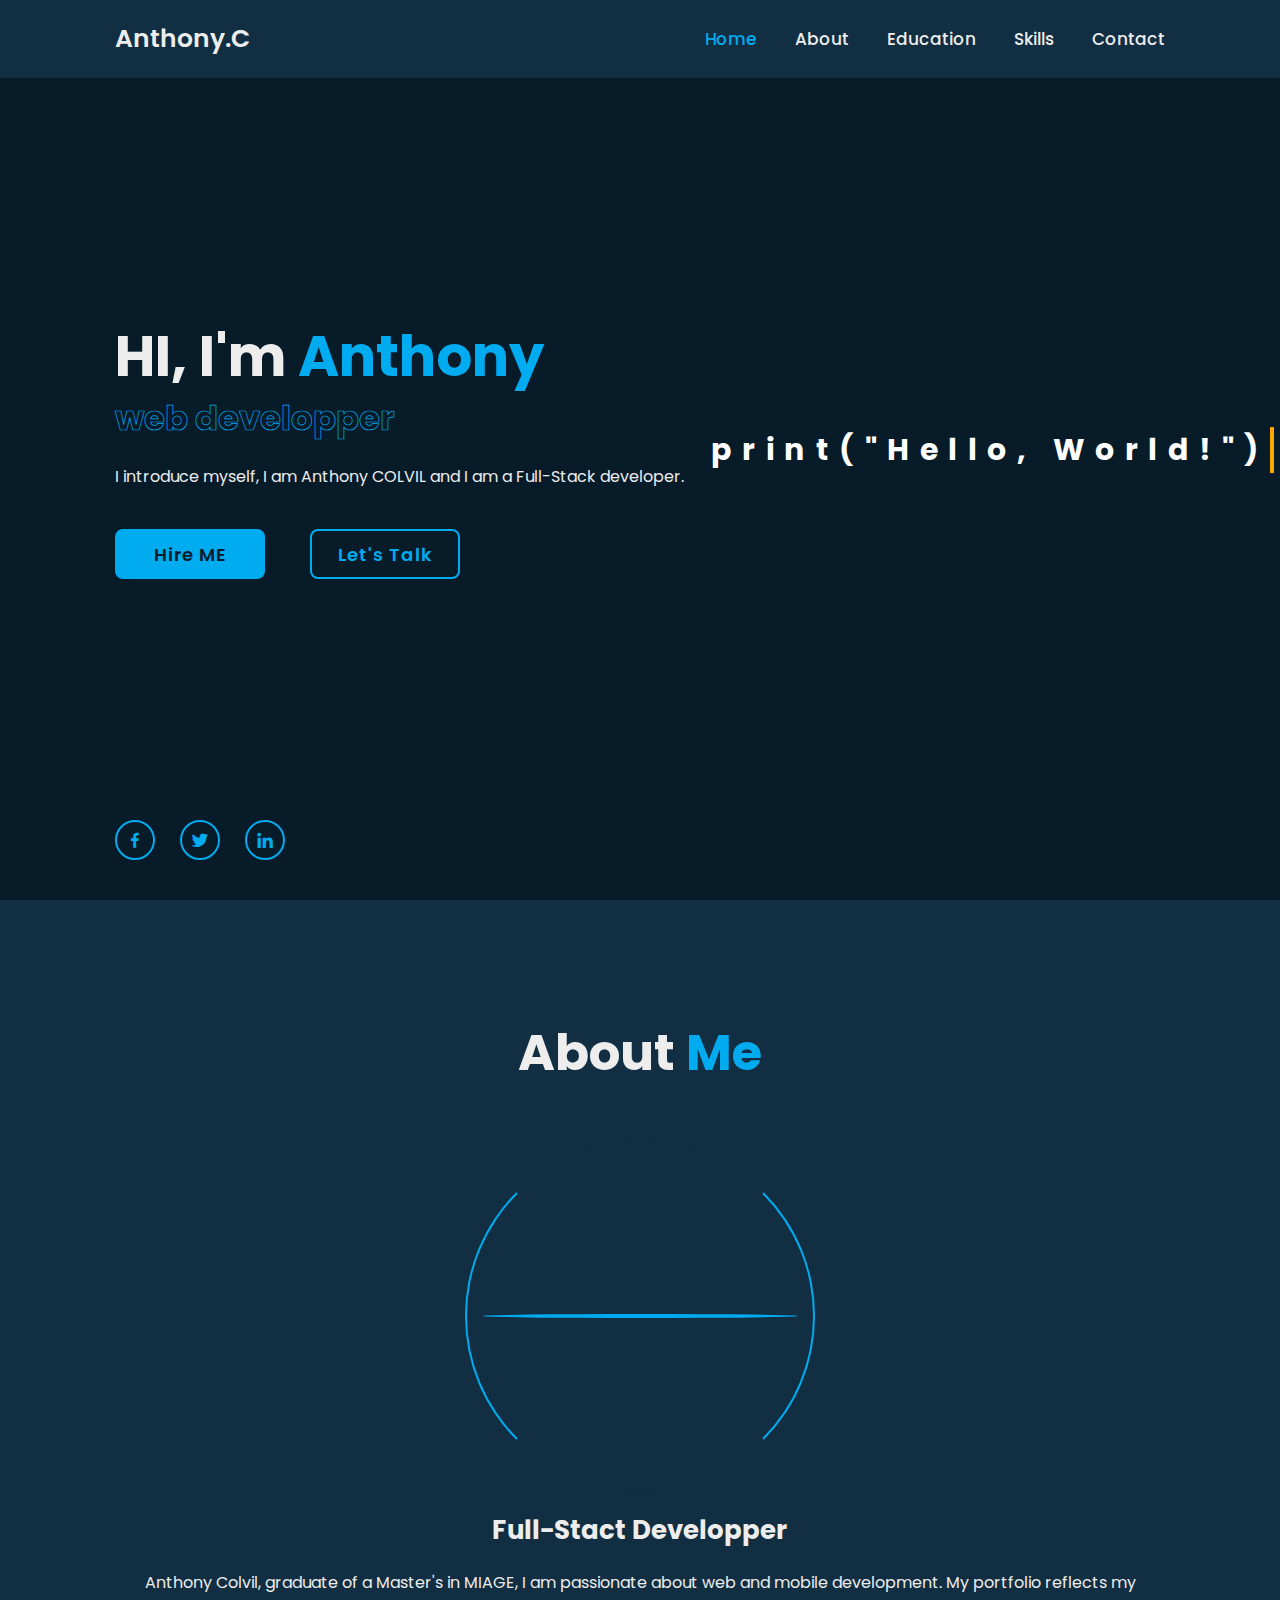
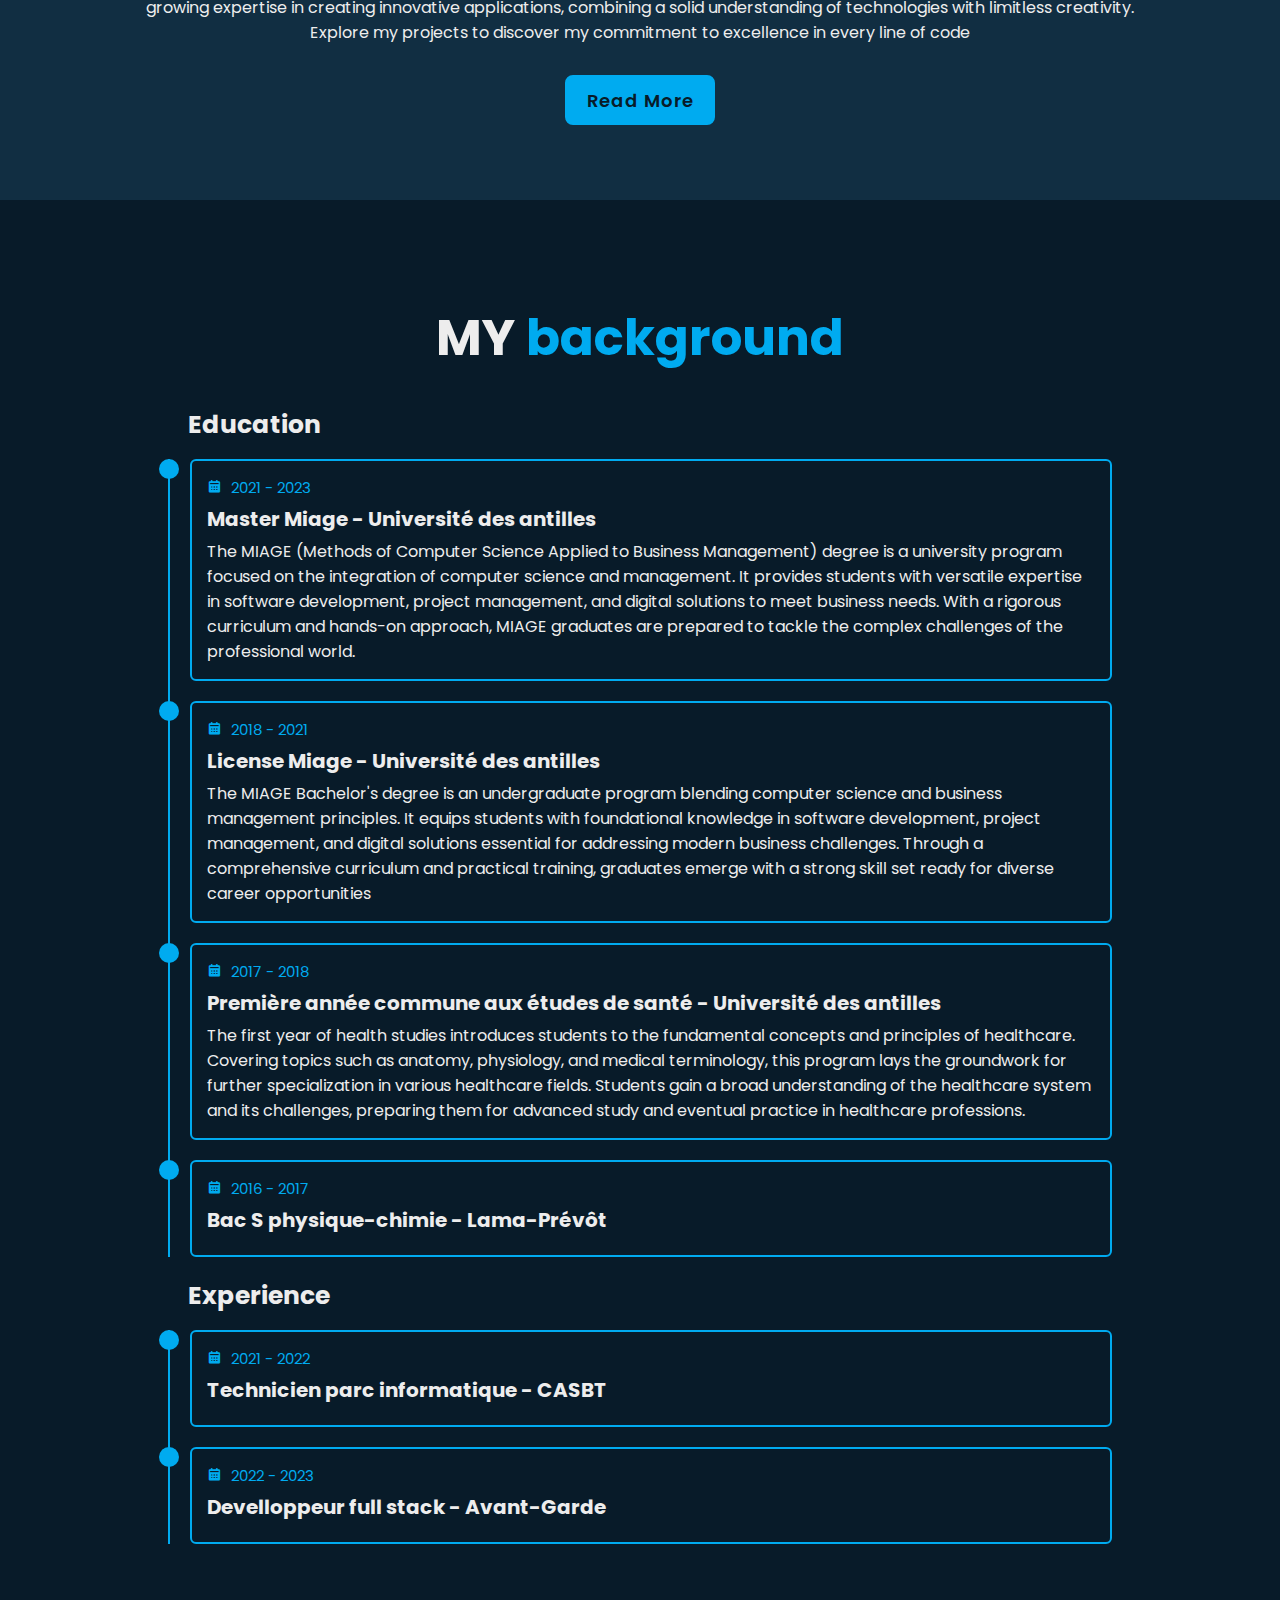
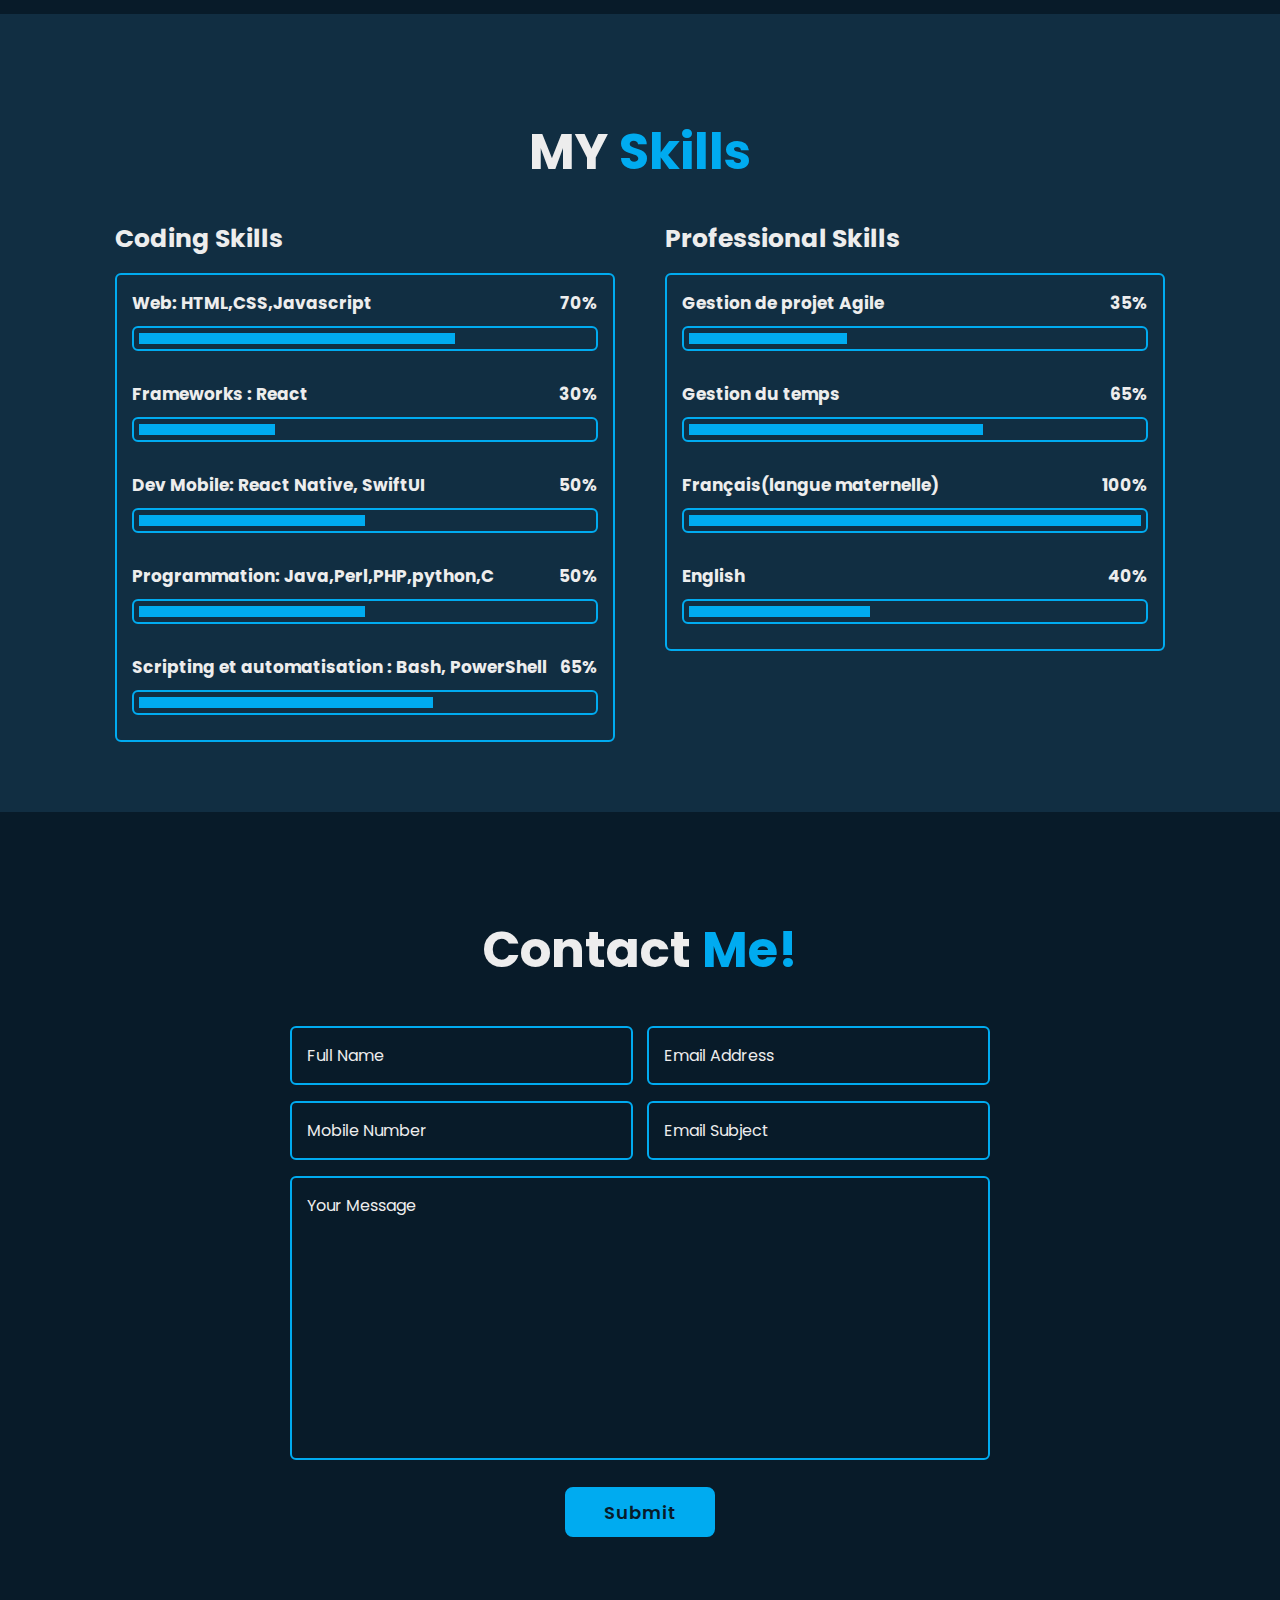
==== index.html @ 6e1bf2cd "ajout cv format pdf" ====
<!DOCTYPE html>
<html lang="en">

<head>
    <meta charset="UTF-8">
    <meta http-equiv="X-UA-Compatible" content="IE=edge">
    <meta name="viewport" content="width=device-width, initial-scale=1.0">
    <title>Portfolio Web Site</title>

    <link rel="stylesheet" href="css/style.css">

    <!-- box icons -->
    <link href='https://unpkg.com/boxicons@2.1.4/css/boxicons.min.css' rel='stylesheet'>
</head>

<body>

    <!-- header design -->
    <header class="header">
      <a href="#" class="logo">Anthony.C</a>

      <div class="bx bx-menu" id="menu-icon"></div>

      <nav class="navbar">
        <a href="#home" class="active">Home</a>
        <a href="#about">About</a>
        <a href="#education">Education</a>
        <a href="#skills">Skills</a>
        <a href="#contact">Contact</a>
      </nav>

    </header>

    <!-- home section design -->

    <section class="home" id="home">
      <div class="home-content">
        <h1>HI, I'm <span>Anthony</span></h1>
        <div class="text-animate">
          <h3>web developper</h3>
        </div>
        <p>I introduce myself, I am Anthony COLVIL and
           I am a Full-Stack developer.

        </p>
          <div class="btn-box">
            <a href="CV.pdf" download="pdf" class="btn">Hire ME </a>
            <a href="../portfolio/pagetraveaux.html" class="btn">Let's Talk</a>
          </div>
      </div>
      <div class="home-sci">
        <a href="https://www.facebook.com/anthony.colvil.9?locale=fr_FR"><i class='bx bxl-facebook'></i></a>
        <a href="https://twitter.com/blackcol1"><i class='bx bxl-twitter'></i></a>
        <a href="https://www.linkedin.com/in/anthony-colvil-142a051a4/"><i class='bx bxl-linkedin'></i></a>
      </div>

      <div class="home-imgHover"> 
        <div class="typewriter">
          <h1>print("Hello, World!")</h1>
        </div>
      </div>
    </section>

    <!-- about section design -->

    <section class="about" id="about">
      <h2 class="heading">About <span>Me</span></h2>
      <div class="about-img">
        <img src="../portfolio/images/Frame2.png" alt="">
        <span class="circle-spin"></span>
      </div>
      <div class="about-content">
        <h3>Full-Stact Developper</h3>
        <p>Anthony Colvil, graduate of a Master's in MIAGE, I am passionate about web and mobile development. My portfolio reflects
           my growing expertise in creating innovative applications, combining a solid understanding of 
           technologies with limitless creativity. Explore my projects to discover my commitment 
           to excellence in every line of code</p>
        <div class="btn-box btns">
          <a href="../portfolio/pagetraveaux.html" class="btn">Read More</a>
        </div>
      </div>
    </section>

    <!-- education section design -->
    <section class="education" id="education">
      <h2 class="heading">MY <span>background</span></h2>

      <div class="education-row">
        <div class="education-column">
          <h3 class="title">Education</h3>

          <div class="education-box">
            <div class="education-content">
              <div class="content">
                <div class="year"><i class='bx bxs-calendar'></i> 2021 - 2023</div>
                <h3>Master Miage - Université des antilles</h3>
                <p>The MIAGE (Methods of Computer Science Applied to Business Management) degree is a university program focused on the integration of 
                  computer science and management. It provides students with versatile expertise in software development,
                   project management, and digital solutions to meet business needs. 
                  With a rigorous curriculum and hands-on approach, MIAGE graduates are prepared to tackle 
                  the complex challenges of the professional world.</p>
              </div>
            </div>

             <div class="education-content">
              <div class="content">
                <div class="year"><i class='bx bxs-calendar'></i> 2018 - 2021</div>
                <h3>License Miage - Université des antilles</h3>
                <p>The MIAGE Bachelor's degree is an undergraduate program blending computer science and business management principles.
                   It equips students with foundational knowledge in software development, project management, and digital 
                   solutions essential for addressing modern business challenges. 
                  Through a comprehensive curriculum and practical training, graduates emerge with a strong skill set ready for diverse career opportunities</p>
              </div>
            </div>

            <div class="education-content">
              <div class="content">
                <div class="year"><i class='bx bxs-calendar'></i> 2017 - 2018</div>
                <h3>Première année commune aux études de santé - Université des antilles</h3>
                <p>The first year of health studies introduces students to the fundamental concepts 
                  and principles of healthcare. Covering topics such as anatomy, physiology, and medical terminology, 
                  this program lays the groundwork for further specialization in various healthcare fields. Students 
                  gain a broad understanding of the healthcare system and its challenges, preparing them for advanced
                   study and eventual practice in healthcare professions.</p>
              </div>
            </div>


            <div class="education-content">
              <div class="content">
                <div class="year"><i class='bx bxs-calendar'></i> 2016 - 2017</div>
                <h3>Bac S physique-chimie -  Lama-Prévôt</h3>
                <p></p>
              </div>
            </div>
          </div>
        </div>

      </div>

      <div class="education-row">
        <div class="education-column">
          <h3 class="title">Experience</h3>

          <div class="education-box">
            <div class="education-content">
              <div class="content">
                <div class="year"><i class='bx bxs-calendar'></i> 2021 - 2022</div>
                <h3>Technicien parc informatique - CASBT</h3>
                <p></p>
              </div>
            </div>

            <div class="education-content">
              <div class="content">
                <div class="year"><i class='bx bxs-calendar'></i> 2022 - 2023</div>
                <h3>Develloppeur full stack - Avant-Garde</h3>
                <p></p>
              </div>
            </div>


          </div>
        </div>

      </div>


    </section>

    <!-- skills section design -->
    <section class="skills" id="skills">
      <h2 class="heading">MY <span>Skills</span></h2>

      <div class="skills-row">
        <div class="skills-column">
          <h3 class="title">Coding Skills</h3>

          <div class="skills-box">
            <div class="skills-content">

              <div class="progress">
                <h3>Web: HTML,CSS,Javascript <span>70%</span></h3>
                <div class="bar"><span></span></div>
              </div>

              <div class="progress">
                <h3>Frameworks : React <span>30%</span></h3>
                <div class="bar"><span></span></div>
              </div>

              <div class="progress">
                <h3>Dev Mobile: React Native, SwiftUI <span>50%</span></h3>
                <div class="bar"><span></span></div>
              </div>

              <div class="progress">
                <h3>Programmation: Java,Perl,PHP,python,C  <span>50%</span></h3>
                <div class="bar"><span></span></div>
              </div>

               <div class="progress">
                <h3>Scripting et automatisation : Bash, PowerShell <span>65%</span></h3>
                <div class="bar"><span></span></div>
              </div>

            </div>
          </div>
        </div>

        <div class="skills-column">
          <h3 class="title">Professional Skills</h3>

          <div class="skills-box">
            <div class="skills-content">

              <div class="progress">
                <h3>Gestion de projet Agile <span>35%</span></h3>
                <div class="bar"><span></span></div>
              </div>


              <div class="progress">
                <h3>Gestion du temps <span>65%</span></h3>
                <div class="bar"><span></span></div>
              </div>

               <div class="progress">
                <h3>Français(langue maternelle) <span>100%</span></h3>
                <div class="bar"><span></span></div>
              </div>

               <div class="progress">
                <h3>English <span>40%</span></h3>
                <div class="bar"><span></span></div>
              </div>

              </div>

            </div>
          </div>
        </div>

      </div>
    </section>

    <!-- contact section design -->

    <section class="contact" id="contact">
      <h2 class="heading">Contact <span>Me!</span></h2>

      <form action="#">
        <div class="input-box">
          <div class="input-field">
            <input type="text" placeholder="Full Name" required>
            <span class="focus"></span>
          </div>
           <div class="input-field">
            <input type="text" placeholder="Email Address" required>
            <span class="focus"></span>
          </div>
        </div>

        <div class="input-box">
          <div class="input-field">
            <input type="number" placeholder="Mobile Number" required>
            <span class="focus"></span>
          </div>
           <div class="input-field">
            <input type="text" placeholder="Email Subject" required>
            <span class="focus"></span>
          </div>
        </div>

        <div class="textarea-field">
          <textarea name="" id="" cols="30" rows="10" placeholder="Your Message" required></textarea>
          <span class="focus"></span>
        </div>
        <div class="btn-box btns">
          <button type="submit" class="btn">Submit</button>
        </div>
      </form>
    </section>

    <!-- footer design -->
    <footer class="footer">
      <div class="footer-text">
        
      </div>
    </footer>


    <script src="js/script.js"></script>
</body>

</html>
---- css/style.css ----
@import url('https://fonts.googleapis.com/css2?family=Poppins:wght@300;400;500;600;700;800;900&display=swap');

* {
    margin: 0;
    padding: 0;
    box-sizing: border-box;
    text-decoration: none;
    border: none;
    outline: none;
    scroll-behavior: smooth;
    font-family: 'Poppins', sans-serif;
}

:root {
    --bg-color: #081b29;
    --second-bg-color: #112e42;
    --text-color: #ededed;
    --main-color: #00abf0;
}

html {
    font-size: 62.5%;
    overflow-x: hidden;
}

body {
    background: var(--bg-color);
    color: var(--text-color);
}

.header {
    position: fixed;
    top: 0;
    left: 0;
    width: 100%;
    padding: 2rem 9%;
    background: transparent;
    background-color: var(--second-bg-color);
    display: flex;
    justify-content: space-between;
    align-items: center;
    z-index: 100;
}

.logo {
    font-size: 2.5rem;
    color: var(--text-color);
    font-weight: 600;
}

.navbar a {
    font-size: 1.7rem;
    color: var(--text-color);
    font-weight: 500;
    margin-left: 3.5rem;
    transition: .3s;
}

.navbar a:hover,
.navbar a.active {
    color: var(--main-color);
}

#menu-icon {
    font-size: 3.6rem;
    color: var(--text-color);
    cursor: pointer;
    display: none;
}

section {
    min-height: 100vh;
    padding: 10rem 9% 2rem;
}

.home{
    display: flex;
    align-items: center;
    padding: 0 9%;
   background-color: var(--bg-color);
    background-size: cover;
    background-position: center;
}

.home-content {
    max-width: 60rem;
}

 .home-content h1 {
    font-size: 5.6rem;
    font-weight: 700;
    line-height: 1.3;
}

.home-content .text-animate{
    position: relative;
    width: 32.8rem;
}

.home-content .text-animate h3 {
    font-size: 3.4rem;
    font-weight: 700;
    color: transparent;
    -webkit-text-stroke: .7px var(--main-color);
}

.home-content p {
    font-size: 1.6rem;
    margin: 2rem 0 4rem;
}

.btn-box {
    position: relative;
    display: flex;
    justify-content: space-between;
    width: 34.5rem;
    height: 5rem;
}

.btn-box .btn {
    position: relative;
    display: inline-flex;
    justify-content: center;
    align-items: center;
    width: 15rem;
    height: 100%;
    background: var(--main-color);
    border: .2rem solid var(--main-color);
    border-radius: .8rem;
    font-size: 1.8rem;
    font-weight: 600;
    letter-spacing: .1rem;
    color: var(--bg-color);
    z-index: 1;
    overflow: hidden;
    transition: .5s;
}
.btn-box .btn:hover {
    color: var(--main-color);
}

.btn-box .btn:nth-child(2) {
    background: transparent;
    color: var(--main-color);
}

.btn-box .btn:nth-child(2):hover {
    color: var(--bg-color);
}

.btn-box .btn:nth-child(2)::before {
    background: var(--main-color);
}

.btn-box .btn::before {
    content: '';
    position: absolute;
    top: 0;
    left: 0;
    width: 0;
    height: 100%;
    background:var(--bg-color);
    z-index: -1;
    transition: .5s;
}

.btn-box .btn:hover::before {
    width: 100%;
}

.home-sci {
    position: absolute;
    bottom: 4rem;
    width: 170px;
    display: flex;
    justify-content: space-between;
}

.home-sci a {
    position: relative;
    display: inline-flex;
    justify-content: center;
    align-items: center;
    width: 40px;
    height: 40px;
    background: transparent;
    border: .2rem solid var(--main-color);
    border-radius: 50%;
    font-size: 20px;
    color: var(--main-color);
    z-index: 1;
    overflow: hidden;
    transition: .5s;
}

.home-sci a:hover {
    color: var(--bg-color);
}

.home-sci a::before {
    content: '';
    position: absolute;
    top: 0;
    left: 0;
    width: 0;
    height: 100%;
    background: var(--main-color);
    z-index: -1;
    transition: .5s;
}

.home-sci a:hover::before {
    width: 100%;
}

.home-imgHover {
    text-align: center;
    position: absolute;
    display: flex;
    justify-content: center;
    align-items: center;
    top: 0;
    right: 0;
    width: 45%;
    height: 100%;
    background: transparent;
}

/* DEMO-SPECIFIC STYLES */
.typewriter h1 {
    color: #fff;
    font-family: 'Poppins', sans-serif;
    font-size: 3rem;
    overflow: hidden; /*Garantit que le contenu n'est pas révélé avant l'animation */
    border-right: .15em solid orange; /*Le curseur de la machine à écrire */
    white-space: nowrap ; /* Conserve le contenu sur une seule ligne */
    margin: 0 auto; /* Donne cet effet de défilement au fur et à mesure de la saisie */
    letter-spacing: .35em; /* Ajuster au besoin */
    animation: 
      typing 3.5s steps(30, end),
      blink-caret .5s step-end infinite;
  }
  
  /* The typing effect */
  @keyframes typing {
    from { width: 0 }
    to { width: 100% }
  }
  
  /* The typewriter cursor effect */
  @keyframes blink-caret {
    from, to { border-color: transparent }
    50% { border-color: orange }
  }

.about {
    display:flex ;
    justify-content: center;
    align-items: center;
    flex-direction: column;
    gap: 2rem;
    background: var(--second-bg-color);
    padding-bottom: 6rem;
}

.heading {
    font-size: 5rem;
    margin-bottom: 3rem;
    text-align: center;
}

span {
    color: var(--main-color);
}

.about-img {
    position: relative;
    width: 35rem;
    height: 35rem;
    border-radius: 50%;
    display: flex;
    justify-content:center;
    align-items: center;
}

.about-img img {
    width: 90%;
    border-radius: 50%;
    border: .2rem solid var(--main-color);
}


.about-img .circle-spin {
    position: absolute;
    top: 50%;
    left: 50%;
    transform: translate(-50%, -50%) rotate(0);
    width: 100%;
    height: 100%;
    border-radius: 50%;
    border-top: .2rem solid var(--second-bg-color);
    border-bottom: .2rem solid var(--second-bg-color);
    border-left: .2rem solid var(--main-color);
    border-right: .2rem solid var(--main-color);
}

.about-content {
    text-align: center;
}

.about-content h3 {
    font-size: 2.6rem;
}

.about-content p {
    font-size: 1.6rem;
    margin: 2rem 0 3rem;
}

.btn-box.btns {
    display: inline-block;
    width: 15rem;
}

.btn-box.btns a::before {
    background: var(--second-bg-color);
}

.education {
    display: flex;
    justify-content: center;
    align-items: center;
    flex-direction: column;
    min-height: auto;
    padding-bottom: 5rem;
}

.education .education-row {
    display: flex;
    flex-wrap: wrap;
    gap: 5rem;
    width: 90%;
}

.education-row .education-column {
    flex: 1 1 40rem;
}

.education-column .title {
    font-size: 2.5rem;
    margin: 0 0 1.5rem 2rem;
}

.education-column .education-box {
    border-left: .2rem solid var(--main-color);
}

.education-box .education-content {
    position: relative;
    padding-left: 2rem;
}

.education-box .education-content::before {
    content: '';
    position: absolute;
    top: 0;
    left: -1.1rem;
    width: 2rem;
    height: 2rem;
    background: var(--main-color);
    border-radius: 50%;

}

.education-content .content { 
    position: relative;
    padding: 1.5rem ;
    border: .2rem solid var(--main-color);
    border-radius: .6rem;
    margin-bottom: 2rem;
    overflow: hidden;
}

.education-content .content::before {
    content: '';
    position: absolute;
    top: 0;
    left: 0;
    width: 0;
    height: 100%;
    background: var(--second-bg-color);
    z-index: -1;
    transition: .5s;
}

.education-content .content:hover:before {
    width: 100%;
}

.education-content .content .year {
    font-size: 1.5rem;
    color: var(--main-color);
    padding-bottom: .5rem;
}

.education-content .content .year i {
    padding-right: .5rem;
}

.education-content .content h3 {
    font-size: 2rem; 
}

.education-content .content p {
    font-size: 1.6rem;
    padding-top: .5rem;
}

.skills {
    min-height: auto;
    padding-bottom: 7rem;
    background: var(--second-bg-color);
}

.skills .skills-row {
    display: flex;
    flex-wrap: wrap;
    gap: 5rem;
}

.skills-row .skills-column {
    flex: 1 1 40rem;
}

.skills-column .title {
    font-size: 2.5rem;
    margin: 0 0 1.5rem;

}

.skills-box .skills-content {
    position: relative;
    border: .2rem solid var(--main-color);
    border-radius: .6rem;
    padding: .5rem 1.5rem;
    z-index: 1;
    overflow: hidden;
}

.skills-box .skills-content::before {
    content: '';
    position: absolute;
    top: 0;
    left: 0;
    width: 0;
    height: 100%;
    background: var(--bg-color);
    z-index: -1;
    transition: .5s;
}

.skills-box .skills-content:hover::before {
    width: 100%;
}

.skills-content .progress {
    padding: 1rem 0;
}

.skills-content .progress h3 {
    font-size: 1.7rem;
    display: flex;
    justify-content: space-between;
}

.skills-content .progress h3 span {
    color: var(--text-color);
}

.skills-content .progress .bar {
    height: 2.5rem ;
    border-radius: .6rem;
    border: .2rem solid var(--main-color);
    margin: 1rem 0;
    padding: .5rem;
}

.skills-content .progress .bar span  {
    display: block;
    height: 100%;
    border: .3rem;
    background: var(--main-color);
}

.skills-column:nth-child(1) .skills-content .progress:nth-child(1) .bar span  {
    width: 70%;
}

.skills-column:nth-child(1) .skills-content .progress:nth-child(2) .bar span  {
    width: 30%;
}
.skills-column:nth-child(1) .skills-content .progress:nth-child(3) .bar span  {
    width: 50%;
}

.skills-column:nth-child(1) .skills-content .progress:nth-child(4) .bar span  {
    width: 50%;
}

.skills-column:nth-child(1) .skills-content .progress:nth-child(5) .bar span  {
    width: 65%;
}

.skills-column:nth-child(2) .skills-content .progress:nth-child(1) .bar span  {
    width: 35%;
}

.skills-column:nth-child(2) .skills-content .progress:nth-child(2) .bar span  {
    width: 65%;
}
.skills-column:nth-child(2) .skills-content .progress:nth-child(3) .bar span  {
    width: 100%;
}

.skills-column:nth-child(2) .skills-content .progress:nth-child(4) .bar span  {
    width: 40%;
}

.contact {
    min-height: auto;
    padding-bottom: 7rem;
}

.contact form {
    max-width: 70rem;
    margin: 0 auto;
    text-align: center;
}

.contact form .input-box {
    position: relative;
    display: flex;
    justify-content: space-between;
    flex-wrap: wrap;
}

.contact form .input-box .input-field {
    position: relative;
    width: 49%;
    margin: .8rem 0;
}

.contact form .input-box .input-field input,
.contact form .textarea-field textarea {
    width: 100%;
    height: 100%;
    padding: 1.5rem;
    font-size: 1.6rem;
    color: var(--text-color);
    background: transparent;
    border-radius: .6rem;
    border: .2rem solid var(--main-color);
}

.contact form .input-box .input-field input::placeholder,
.contact form .textarea-field textarea::placeholder {
    color: var(--text-color);

}
.contact form .focus {
    position: absolute;
    top: 0;
    left: 0;
    width: 0;
    height: 100%;
    background-color:var(--second-bg-color);
    border-radius: .6rem;
    z-index: -1;
    transition: .5s;
}

.contact form .input-box .input-field input:focus~.focus,
.contact form .input-box .input-field input:valid~.focus,
.contactform .textarea-field textarea:focus~.focus,
.contactform .textarea-field textarea:valid~.focus {
    width: 100%;
}


.contact form .textarea-field {
    position: relative;
    margin: .8rem 0 2.7rem;
    display: flex;
}

.contact form .textarea-field textarea {
    resize: none;
}

.contact form .btn-box.btns .btn {
    cursor: pointer;
}
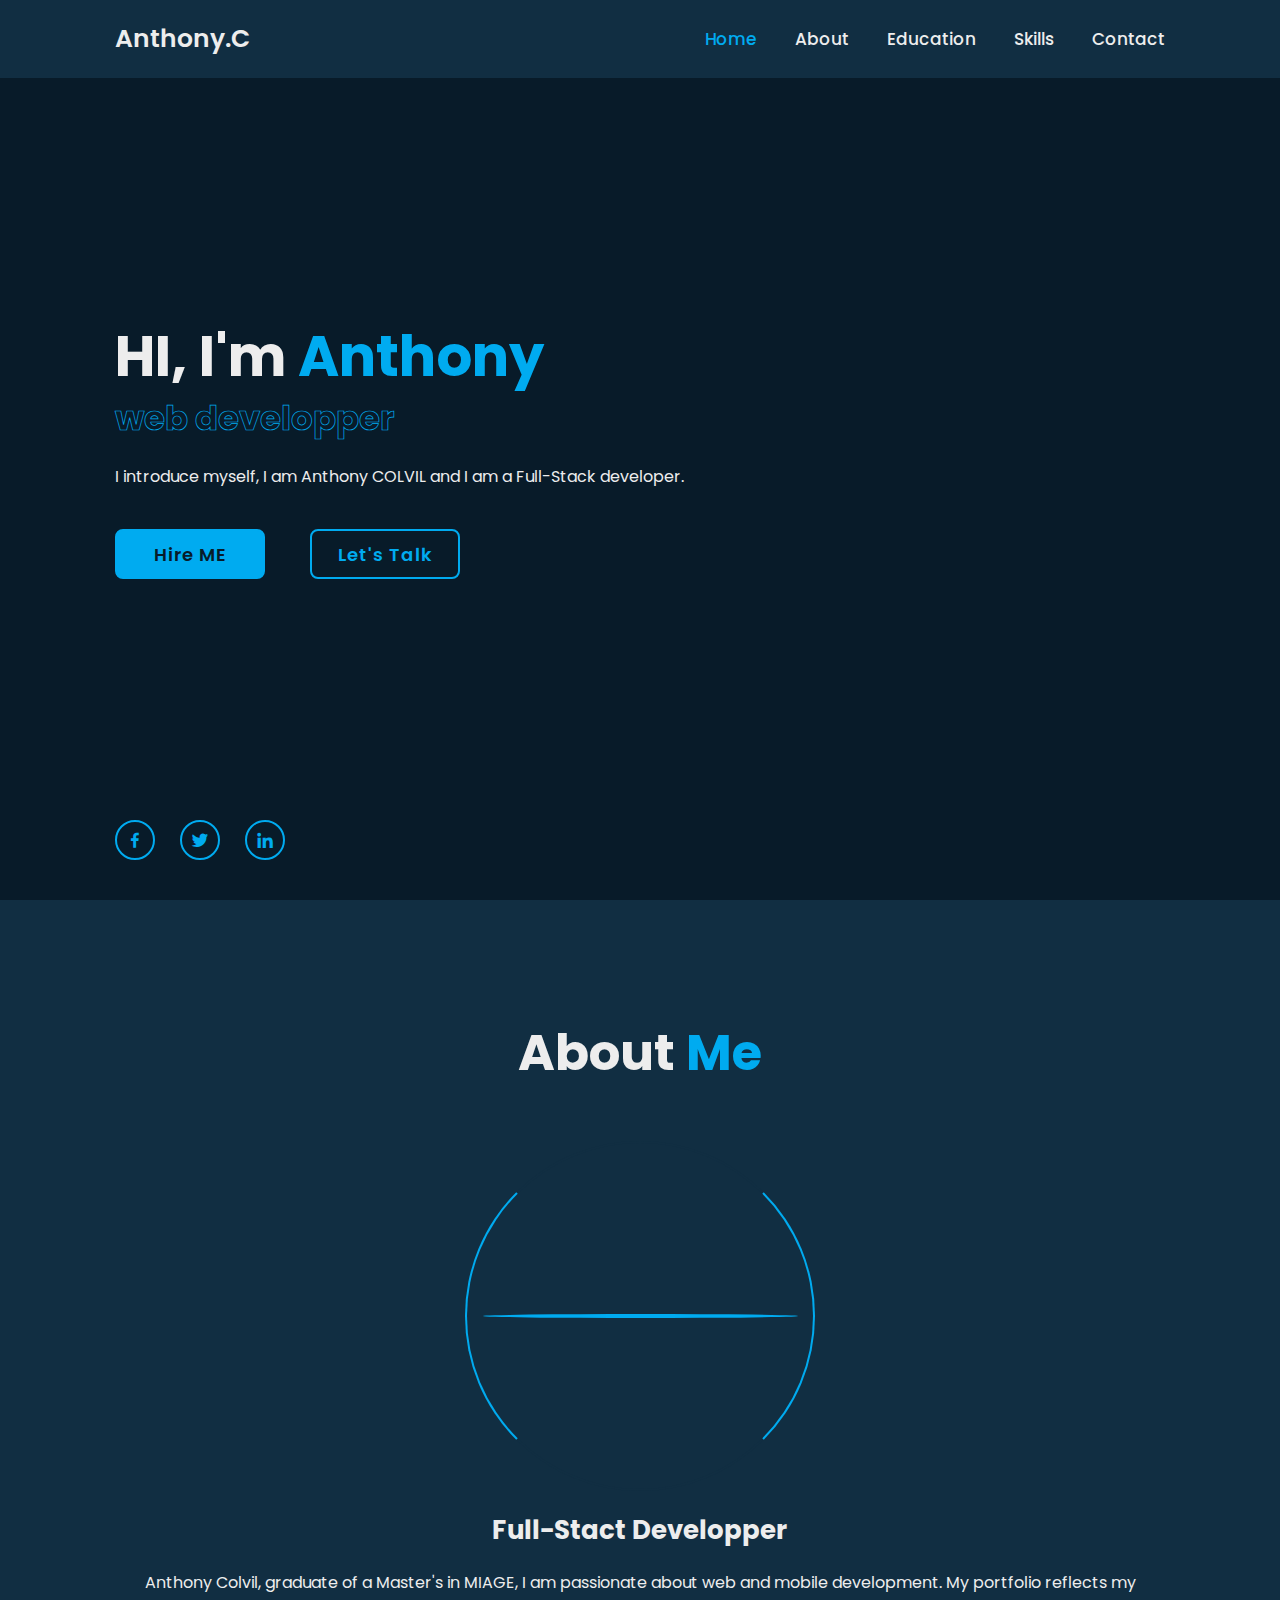
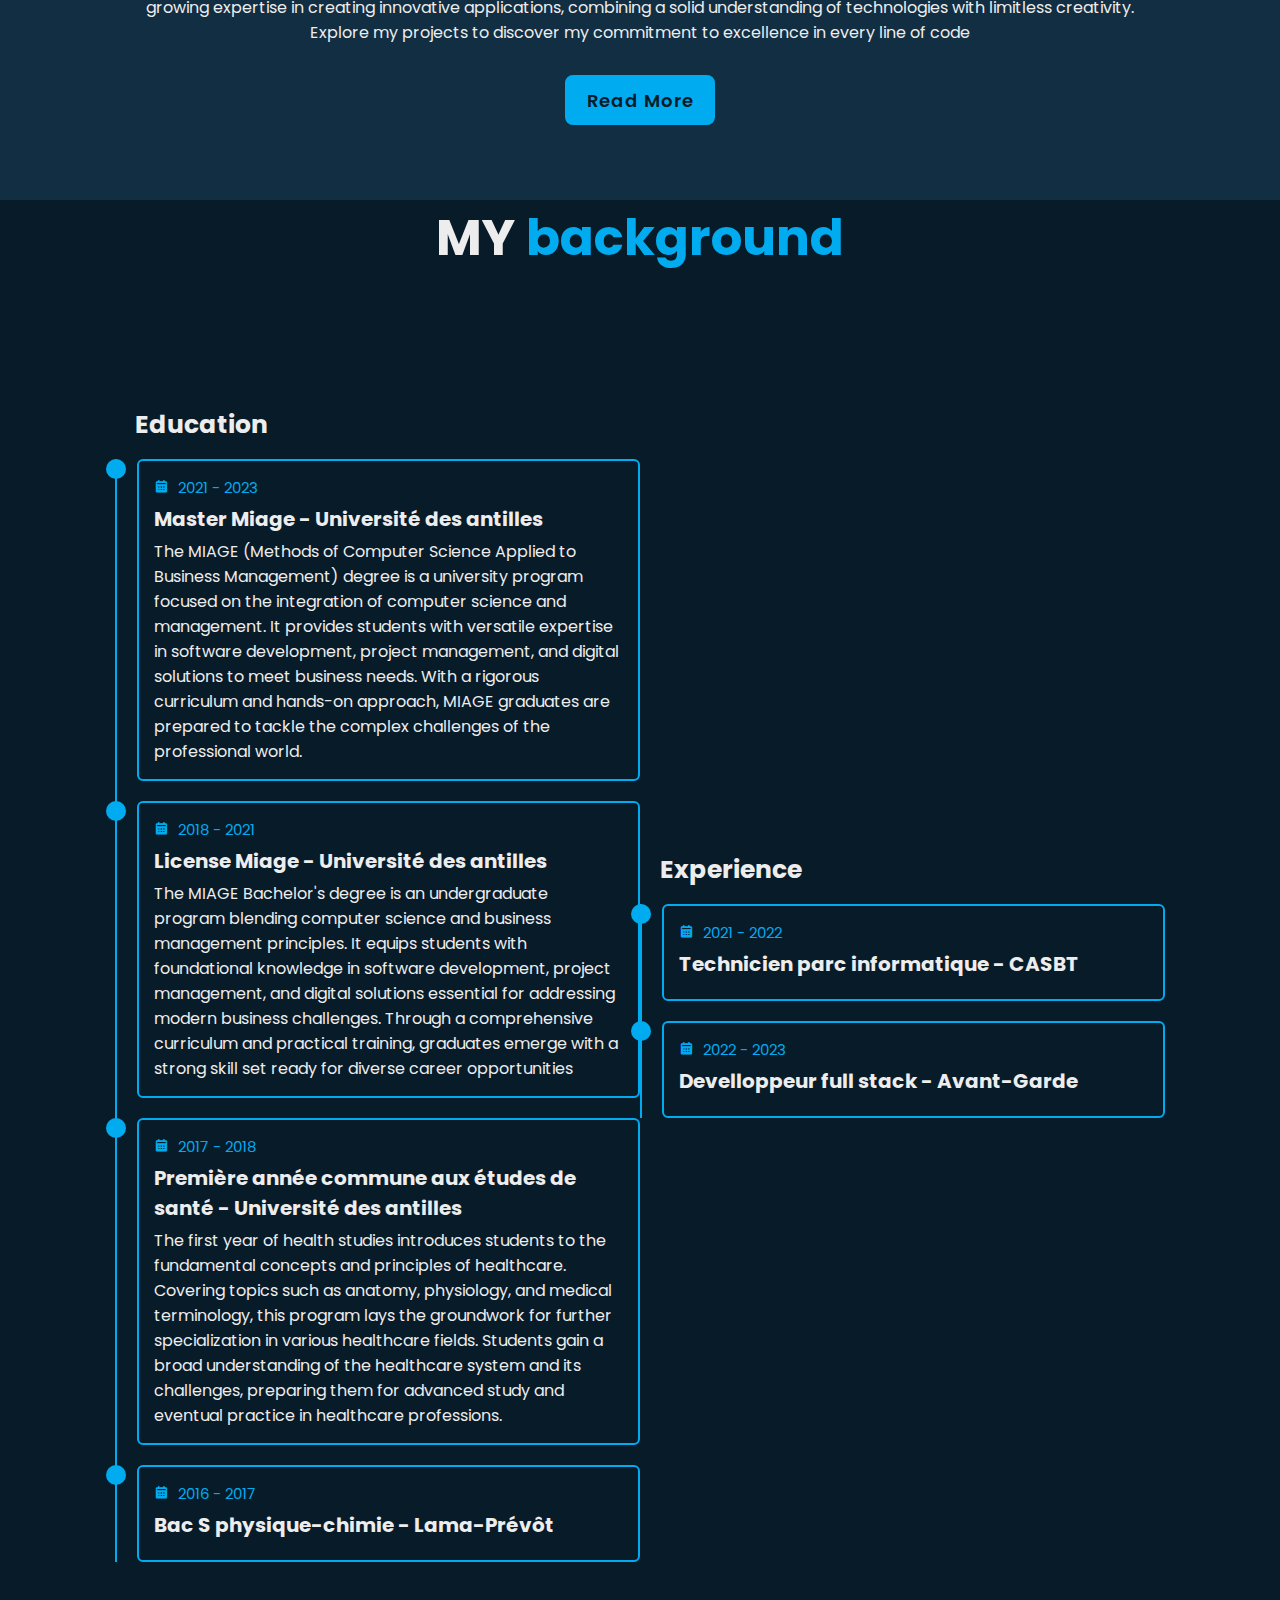
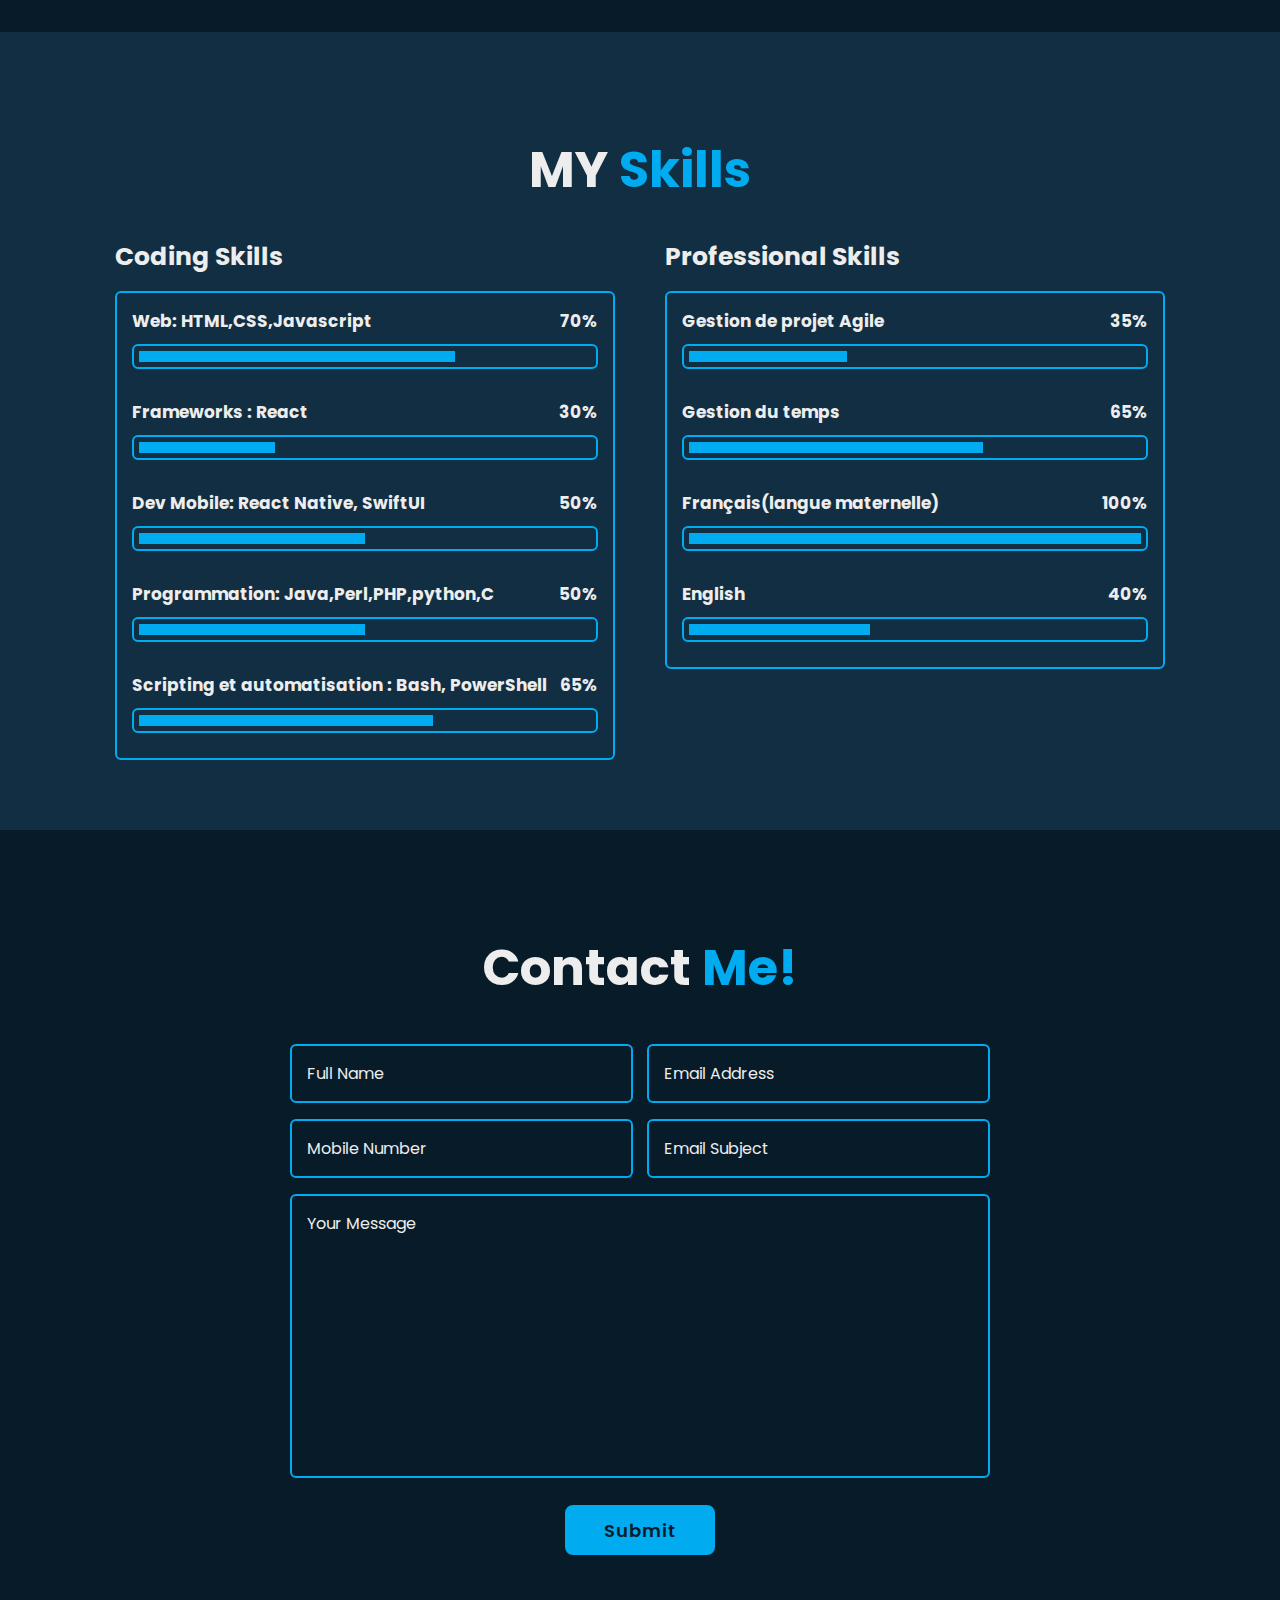
==== commit f28039d2: "v.0" ====
--- a/index.html
+++ b/index.html
@@ -55,7 +55,7 @@
       </div>
 
       <div class="home-imgHover"> 
-        <div class="typewriter">
+        <div class="typewriter"> <!--faire disparaitre en dessous de 1900 de large-->
           <h1>print("Hello, World!")</h1>
         </div>
       </div>
@@ -82,8 +82,8 @@
     </section>
 
     <!-- education section design -->
+    <h2 class="heading">MY <span>background</span></h2>
     <section class="education" id="education">
-      <h2 class="heading">MY <span>background</span></h2>
 
       <div class="education-row">
         <div class="education-column">
@@ -249,7 +249,7 @@
     <section class="contact" id="contact">
       <h2 class="heading">Contact <span>Me!</span></h2>
 
-      <form action="#">
+      <form action="mailto:anthonycolvil@gmail.com" method="post" enctype="text/plain">
         <div class="input-box">
           <div class="input-field">
             <input type="text" placeholder="Full Name" required>
--- a/css/style.css
+++ b/css/style.css
@@ -1,602 +1,667 @@
-@import url('https://fonts.googleapis.com/css2?family=Poppins:wght@300;400;500;600;700;800;900&display=swap');
+@import url("https://fonts.googleapis.com/css2?family=Poppins:wght@300;400;500;600;700;800;900&display=swap");
 
 * {
-    margin: 0;
-    padding: 0;
-    box-sizing: border-box;
-    text-decoration: none;
-    border: none;
-    outline: none;
-    scroll-behavior: smooth;
-    font-family: 'Poppins', sans-serif;
+  margin: 0;
+  padding: 0;
+  box-sizing: border-box;
+  text-decoration: none;
+  border: none;
+  outline: none;
+  scroll-behavior: smooth;
+  font-family: "Poppins", sans-serif;
 }
 
 :root {
-    --bg-color: #081b29;
-    --second-bg-color: #112e42;
-    --text-color: #ededed;
-    --main-color: #00abf0;
+  --bg-color: #081b29;
+  --second-bg-color: #112e42;
+  --text-color: #ededed;
+  --main-color: #00abf0;
 }
 
 html {
-    font-size: 62.5%;
-    overflow-x: hidden;
+  font-size: 62.5%;
+  overflow-x: hidden;
 }
 
 body {
-    background: var(--bg-color);
-    color: var(--text-color);
+  background: var(--bg-color);
+  color: var(--text-color);
 }
 
 .header {
-    position: fixed;
-    top: 0;
-    left: 0;
-    width: 100%;
-    padding: 2rem 9%;
-    background: transparent;
-    background-color: var(--second-bg-color);
-    display: flex;
-    justify-content: space-between;
-    align-items: center;
-    z-index: 100;
+  position: fixed;
+  top: 0;
+  left: 0;
+  width: 100%;
+  padding: 2rem 9%;
+  background: transparent;
+  background-color: var(--second-bg-color);
+  display: flex;
+  justify-content: space-between;
+  align-items: center;
+  z-index: 100;
+  transition: 0.3s;
+}
+
+.header.sticky {
+  background-color: var(--bg-color);
 }
 
 .logo {
-    font-size: 2.5rem;
-    color: var(--text-color);
-    font-weight: 600;
+  font-size: 2.5rem;
+  color: var(--text-color);
+  font-weight: 600;
 }
 
 .navbar a {
-    font-size: 1.7rem;
-    color: var(--text-color);
-    font-weight: 500;
-    margin-left: 3.5rem;
-    transition: .3s;
+  font-size: 1.7rem;
+  color: var(--text-color);
+  font-weight: 500;
+  margin-left: 3.5rem;
+  transition: 0.3s;
 }
 
 .navbar a:hover,
 .navbar a.active {
-    color: var(--main-color);
+  color: var(--main-color);
 }
 
 #menu-icon {
-    font-size: 3.6rem;
-    color: var(--text-color);
-    cursor: pointer;
-    display: none;
+  font-size: 3.6rem;
+  color: var(--text-color);
+  cursor: pointer;
+  display: none;
 }
 
 section {
-    min-height: 100vh;
-    padding: 10rem 9% 2rem;
-}
-
-.home{
-    display: flex;
-    align-items: center;
-    padding: 0 9%;
-   background-color: var(--bg-color);
-    background-size: cover;
-    background-position: center;
+  min-height: 100vh;
+  padding: 10rem 9% 2rem;
+}
+
+.home {
+  display: flex;
+  align-items: center;
+  padding: 0 9%;
+  background-color: var(--bg-color);
+  background-size: cover;
+  background-position: center;
 }
 
 .home-content {
-    max-width: 60rem;
-}
-
- .home-content h1 {
-    font-size: 5.6rem;
-    font-weight: 700;
-    line-height: 1.3;
-}
-
-.home-content .text-animate{
-    position: relative;
-    width: 32.8rem;
+  max-width: 60rem;
+}
+
+.home-content h1 {
+  font-size: 5.6rem;
+  font-weight: 700;
+  line-height: 1.3;
+}
+
+.home-content .text-animate {
+  position: relative;
+  width: 32.8rem;
 }
 
 .home-content .text-animate h3 {
-    font-size: 3.4rem;
-    font-weight: 700;
-    color: transparent;
-    -webkit-text-stroke: .7px var(--main-color);
+  font-size: 3.4rem;
+  font-weight: 700;
+  color: transparent;
+  -webkit-text-stroke: 0.7px var(--main-color);
 }
 
 .home-content p {
-    font-size: 1.6rem;
-    margin: 2rem 0 4rem;
+  font-size: 1.6rem;
+  margin: 2rem 0 4rem;
 }
 
 .btn-box {
-    position: relative;
-    display: flex;
-    justify-content: space-between;
-    width: 34.5rem;
-    height: 5rem;
+  position: relative;
+  display: flex;
+  justify-content: space-between;
+  width: 34.5rem;
+  height: 5rem;
 }
 
 .btn-box .btn {
-    position: relative;
-    display: inline-flex;
-    justify-content: center;
-    align-items: center;
-    width: 15rem;
-    height: 100%;
-    background: var(--main-color);
-    border: .2rem solid var(--main-color);
-    border-radius: .8rem;
-    font-size: 1.8rem;
-    font-weight: 600;
-    letter-spacing: .1rem;
-    color: var(--bg-color);
-    z-index: 1;
-    overflow: hidden;
-    transition: .5s;
+  position: relative;
+  display: inline-flex;
+  justify-content: center;
+  align-items: center;
+  width: 15rem;
+  height: 100%;
+  background: var(--main-color);
+  border: 0.2rem solid var(--main-color);
+  border-radius: 0.8rem;
+  font-size: 1.8rem;
+  font-weight: 600;
+  letter-spacing: 0.1rem;
+  color: var(--bg-color);
+  z-index: 1;
+  overflow: hidden;
+  transition: 0.5s;
 }
 .btn-box .btn:hover {
-    color: var(--main-color);
+  color: var(--main-color);
 }
 
 .btn-box .btn:nth-child(2) {
-    background: transparent;
-    color: var(--main-color);
+  background: transparent;
+  color: var(--main-color);
 }
 
 .btn-box .btn:nth-child(2):hover {
-    color: var(--bg-color);
+  color: var(--bg-color);
 }
 
 .btn-box .btn:nth-child(2)::before {
-    background: var(--main-color);
+  background: var(--main-color);
 }
 
 .btn-box .btn::before {
-    content: '';
-    position: absolute;
-    top: 0;
-    left: 0;
-    width: 0;
-    height: 100%;
-    background:var(--bg-color);
-    z-index: -1;
-    transition: .5s;
+  content: "";
+  position: absolute;
+  top: 0;
+  left: 0;
+  width: 0;
+  height: 100%;
+  background: var(--bg-color);
+  z-index: -1;
+  transition: 0.5s;
 }
 
 .btn-box .btn:hover::before {
-    width: 100%;
+  width: 100%;
 }
 
 .home-sci {
-    position: absolute;
-    bottom: 4rem;
-    width: 170px;
-    display: flex;
-    justify-content: space-between;
+  position: absolute;
+  bottom: 4rem;
+  width: 170px;
+  display: flex;
+  justify-content: space-between;
 }
 
 .home-sci a {
-    position: relative;
-    display: inline-flex;
-    justify-content: center;
-    align-items: center;
-    width: 40px;
-    height: 40px;
-    background: transparent;
-    border: .2rem solid var(--main-color);
-    border-radius: 50%;
-    font-size: 20px;
-    color: var(--main-color);
-    z-index: 1;
-    overflow: hidden;
-    transition: .5s;
+  position: relative;
+  display: inline-flex;
+  justify-content: center;
+  align-items: center;
+  width: 40px;
+  height: 40px;
+  background: transparent;
+  border: 0.2rem solid var(--main-color);
+  border-radius: 50%;
+  font-size: 20px;
+  color: var(--main-color);
+  z-index: 1;
+  overflow: hidden;
+  transition: 0.5s;
 }
 
 .home-sci a:hover {
-    color: var(--bg-color);
+  color: var(--bg-color);
 }
 
 .home-sci a::before {
-    content: '';
-    position: absolute;
-    top: 0;
-    left: 0;
-    width: 0;
-    height: 100%;
-    background: var(--main-color);
-    z-index: -1;
-    transition: .5s;
+  content: "";
+  position: absolute;
+  top: 0;
+  left: 0;
+  width: 0;
+  height: 100%;
+  background: var(--main-color);
+  z-index: -1;
+  transition: 0.5s;
 }
 
 .home-sci a:hover::before {
-    width: 100%;
+  width: 100%;
 }
 
 .home-imgHover {
-    text-align: center;
-    position: absolute;
-    display: flex;
-    justify-content: center;
-    align-items: center;
-    top: 0;
-    right: 0;
-    width: 45%;
-    height: 100%;
-    background: transparent;
+  text-align: center;
+  position: absolute;
+  display: flex;
+  justify-content: center;
+  align-items: center;
+  top: 0;
+  right: 0;
+  width: 45%;
+  height: 100%;
+  background: transparent;
 }
 
 /* DEMO-SPECIFIC STYLES */
 .typewriter h1 {
-    color: #fff;
-    font-family: 'Poppins', sans-serif;
-    font-size: 3rem;
-    overflow: hidden; /*Garantit que le contenu n'est pas révélé avant l'animation */
-    border-right: .15em solid orange; /*Le curseur de la machine à écrire */
-    white-space: nowrap ; /* Conserve le contenu sur une seule ligne */
-    margin: 0 auto; /* Donne cet effet de défilement au fur et à mesure de la saisie */
-    letter-spacing: .35em; /* Ajuster au besoin */
-    animation: 
-      typing 3.5s steps(30, end),
-      blink-caret .5s step-end infinite;
-  }
-  
-  /* The typing effect */
-  @keyframes typing {
-    from { width: 0 }
-    to { width: 100% }
-  }
-  
-  /* The typewriter cursor effect */
-  @keyframes blink-caret {
-    from, to { border-color: transparent }
-    50% { border-color: orange }
-  }
+  display: none;
+  color: #fff;
+  font-family: "Poppins", sans-serif;
+  font-size: 3rem;
+  overflow: hidden; /*Garantit que le contenu n'est pas révélé avant l'animation */
+  border-right: 0.15em solid orange; /*Le curseur de la machine à écrire */
+  white-space: nowrap; /* Conserve le contenu sur une seule ligne */
+  margin: 0 auto; /* Donne cet effet de défilement au fur et à mesure de la saisie */
+  letter-spacing: 0.35em; /* Ajuster au besoin */
+  animation: typing 3.5s steps(30, end), blink-caret 0.5s step-end infinite;
+}
+
+/* The typing effect */
+@keyframes typing {
+  from {
+    width: 0;
+  }
+  to {
+    width: 100%;
+  }
+}
+
+/* The typewriter cursor effect */
+@keyframes blink-caret {
+  from,
+  to {
+    border-color: transparent;
+  }
+  50% {
+    border-color: orange;
+  }
+}
 
 .about {
-    display:flex ;
-    justify-content: center;
-    align-items: center;
-    flex-direction: column;
-    gap: 2rem;
-    background: var(--second-bg-color);
-    padding-bottom: 6rem;
+  display: flex;
+  justify-content: center;
+  align-items: center;
+  flex-direction: column;
+  gap: 2rem;
+  background: var(--second-bg-color);
+  padding-bottom: 6rem;
 }
 
 .heading {
-    font-size: 5rem;
-    margin-bottom: 3rem;
-    text-align: center;
+  font-size: 5rem;
+  margin-bottom: 3rem;
+  text-align: center;
 }
 
 span {
-    color: var(--main-color);
+  color: var(--main-color);
 }
 
 .about-img {
-    position: relative;
-    width: 35rem;
-    height: 35rem;
-    border-radius: 50%;
-    display: flex;
-    justify-content:center;
-    align-items: center;
+  position: relative;
+  width: 35rem;
+  height: 35rem;
+  border-radius: 50%;
+  display: flex;
+  justify-content: center;
+  align-items: center;
 }
 
 .about-img img {
-    width: 90%;
-    border-radius: 50%;
-    border: .2rem solid var(--main-color);
-}
-
+  width: 90%;
+  border-radius: 50%;
+  border: 0.2rem solid var(--main-color);
+}
 
 .about-img .circle-spin {
-    position: absolute;
-    top: 50%;
-    left: 50%;
-    transform: translate(-50%, -50%) rotate(0);
-    width: 100%;
-    height: 100%;
-    border-radius: 50%;
-    border-top: .2rem solid var(--second-bg-color);
-    border-bottom: .2rem solid var(--second-bg-color);
-    border-left: .2rem solid var(--main-color);
-    border-right: .2rem solid var(--main-color);
+  position: absolute;
+  top: 50%;
+  left: 50%;
+  transform: translate(-50%, -50%) rotate(0);
+  width: 100%;
+  height: 100%;
+  border-radius: 50%;
+  border-top: 0.2rem solid var(--second-bg-color);
+  border-bottom: 0.2rem solid var(--second-bg-color);
+  border-left: 0.2rem solid var(--main-color);
+  border-right: 0.2rem solid var(--main-color);
 }
 
 .about-content {
-    text-align: center;
+  text-align: center;
 }
 
 .about-content h3 {
-    font-size: 2.6rem;
+  font-size: 2.6rem;
 }
 
 .about-content p {
-    font-size: 1.6rem;
-    margin: 2rem 0 3rem;
+  font-size: 1.6rem;
+  margin: 2rem 0 3rem;
 }
 
 .btn-box.btns {
-    display: inline-block;
-    width: 15rem;
+  display: inline-block;
+  width: 15rem;
 }
 
 .btn-box.btns a::before {
-    background: var(--second-bg-color);
+  background: var(--second-bg-color);
 }
 
 .education {
-    display: flex;
-    justify-content: center;
-    align-items: center;
-    flex-direction: column;
-    min-height: auto;
-    padding-bottom: 5rem;
+  display: flex;
+  justify-content: center;
+  align-items: center;
+  flex-direction: c;
+  min-height: auto;
+  padding-bottom: 5rem;
 }
 
 .education .education-row {
-    display: flex;
-    flex-wrap: wrap;
-    gap: 5rem;
-    width: 90%;
+  display: flex;
+  flex-wrap: wrap;
+  gap: 5rem;
+  width: 90%;
 }
 
 .education-row .education-column {
-    flex: 1 1 40rem;
+  flex: 1 1 40rem;
 }
 
 .education-column .title {
-    font-size: 2.5rem;
-    margin: 0 0 1.5rem 2rem;
+  font-size: 2.5rem;
+  margin: 0 0 1.5rem 2rem;
 }
 
 .education-column .education-box {
-    border-left: .2rem solid var(--main-color);
+  border-left: 0.2rem solid var(--main-color);
 }
 
 .education-box .education-content {
-    position: relative;
-    padding-left: 2rem;
+  position: relative;
+  padding-left: 2rem;
 }
 
 .education-box .education-content::before {
-    content: '';
-    position: absolute;
-    top: 0;
-    left: -1.1rem;
-    width: 2rem;
-    height: 2rem;
-    background: var(--main-color);
-    border-radius: 50%;
-
-}
-
-.education-content .content { 
-    position: relative;
-    padding: 1.5rem ;
-    border: .2rem solid var(--main-color);
-    border-radius: .6rem;
-    margin-bottom: 2rem;
-    overflow: hidden;
+  content: "";
+  position: absolute;
+  top: 0;
+  left: -1.1rem;
+  width: 2rem;
+  height: 2rem;
+  background: var(--main-color);
+  border-radius: 50%;
+}
+
+.education-content .content {
+  position: relative;
+  padding: 1.5rem;
+  border: 0.2rem solid var(--main-color);
+  border-radius: 0.6rem;
+  margin-bottom: 2rem;
+  overflow: hidden;
 }
 
 .education-content .content::before {
-    content: '';
-    position: absolute;
-    top: 0;
-    left: 0;
-    width: 0;
-    height: 100%;
-    background: var(--second-bg-color);
-    z-index: -1;
-    transition: .5s;
+  content: "";
+  position: absolute;
+  top: 0;
+  left: 0;
+  width: 0;
+  height: 100%;
+  background: var(--second-bg-color);
+  z-index: -1;
+  transition: 0.5s;
 }
 
 .education-content .content:hover:before {
-    width: 100%;
+  width: 100%;
 }
 
 .education-content .content .year {
-    font-size: 1.5rem;
-    color: var(--main-color);
-    padding-bottom: .5rem;
+  font-size: 1.5rem;
+  color: var(--main-color);
+  padding-bottom: 0.5rem;
 }
 
 .education-content .content .year i {
-    padding-right: .5rem;
+  padding-right: 0.5rem;
 }
 
 .education-content .content h3 {
-    font-size: 2rem; 
+  font-size: 2rem;
 }
 
 .education-content .content p {
-    font-size: 1.6rem;
-    padding-top: .5rem;
+  font-size: 1.6rem;
+  padding-top: 0.5rem;
 }
 
 .skills {
-    min-height: auto;
-    padding-bottom: 7rem;
-    background: var(--second-bg-color);
+  min-height: auto;
+  padding-bottom: 7rem;
+  background: var(--second-bg-color);
 }
 
 .skills .skills-row {
-    display: flex;
-    flex-wrap: wrap;
-    gap: 5rem;
+  display: flex;
+  flex-wrap: wrap;
+  gap: 5rem;
 }
 
 .skills-row .skills-column {
-    flex: 1 1 40rem;
+  flex: 1 1 40rem;
 }
 
 .skills-column .title {
-    font-size: 2.5rem;
-    margin: 0 0 1.5rem;
-
+  font-size: 2.5rem;
+  margin: 0 0 1.5rem;
 }
 
 .skills-box .skills-content {
-    position: relative;
-    border: .2rem solid var(--main-color);
-    border-radius: .6rem;
-    padding: .5rem 1.5rem;
-    z-index: 1;
-    overflow: hidden;
+  position: relative;
+  border: 0.2rem solid var(--main-color);
+  border-radius: 0.6rem;
+  padding: 0.5rem 1.5rem;
+  z-index: 1;
+  overflow: hidden;
 }
 
 .skills-box .skills-content::before {
-    content: '';
-    position: absolute;
-    top: 0;
-    left: 0;
-    width: 0;
-    height: 100%;
-    background: var(--bg-color);
-    z-index: -1;
-    transition: .5s;
+  content: "";
+  position: absolute;
+  top: 0;
+  left: 0;
+  width: 0;
+  height: 100%;
+  background: var(--bg-color);
+  z-index: -1;
+  transition: 0.5s;
 }
 
 .skills-box .skills-content:hover::before {
-    width: 100%;
+  width: 100%;
 }
 
 .skills-content .progress {
-    padding: 1rem 0;
+  padding: 1rem 0;
 }
 
 .skills-content .progress h3 {
-    font-size: 1.7rem;
-    display: flex;
-    justify-content: space-between;
+  font-size: 1.7rem;
+  display: flex;
+  justify-content: space-between;
 }
 
 .skills-content .progress h3 span {
-    color: var(--text-color);
+  color: var(--text-color);
 }
 
 .skills-content .progress .bar {
-    height: 2.5rem ;
-    border-radius: .6rem;
-    border: .2rem solid var(--main-color);
-    margin: 1rem 0;
-    padding: .5rem;
-}
-
-.skills-content .progress .bar span  {
-    display: block;
-    height: 100%;
-    border: .3rem;
-    background: var(--main-color);
-}
-
-.skills-column:nth-child(1) .skills-content .progress:nth-child(1) .bar span  {
-    width: 70%;
-}
-
-.skills-column:nth-child(1) .skills-content .progress:nth-child(2) .bar span  {
-    width: 30%;
-}
-.skills-column:nth-child(1) .skills-content .progress:nth-child(3) .bar span  {
-    width: 50%;
-}
-
-.skills-column:nth-child(1) .skills-content .progress:nth-child(4) .bar span  {
-    width: 50%;
-}
-
-.skills-column:nth-child(1) .skills-content .progress:nth-child(5) .bar span  {
-    width: 65%;
-}
-
-.skills-column:nth-child(2) .skills-content .progress:nth-child(1) .bar span  {
-    width: 35%;
-}
-
-.skills-column:nth-child(2) .skills-content .progress:nth-child(2) .bar span  {
-    width: 65%;
-}
-.skills-column:nth-child(2) .skills-content .progress:nth-child(3) .bar span  {
-    width: 100%;
-}
-
-.skills-column:nth-child(2) .skills-content .progress:nth-child(4) .bar span  {
-    width: 40%;
+  height: 2.5rem;
+  border-radius: 0.6rem;
+  border: 0.2rem solid var(--main-color);
+  margin: 1rem 0;
+  padding: 0.5rem;
+}
+
+.skills-content .progress .bar span {
+  display: block;
+  height: 100%;
+  border: 0.3rem;
+  background: var(--main-color);
+}
+
+.skills-column:nth-child(1) .skills-content .progress:nth-child(1) .bar span {
+  width: 70%;
+}
+
+.skills-column:nth-child(1) .skills-content .progress:nth-child(2) .bar span {
+  width: 30%;
+}
+.skills-column:nth-child(1) .skills-content .progress:nth-child(3) .bar span {
+  width: 50%;
+}
+
+.skills-column:nth-child(1) .skills-content .progress:nth-child(4) .bar span {
+  width: 50%;
+}
+
+.skills-column:nth-child(1) .skills-content .progress:nth-child(5) .bar span {
+  width: 65%;
+}
+
+.skills-column:nth-child(2) .skills-content .progress:nth-child(1) .bar span {
+  width: 35%;
+}
+
+.skills-column:nth-child(2) .skills-content .progress:nth-child(2) .bar span {
+  width: 65%;
+}
+.skills-column:nth-child(2) .skills-content .progress:nth-child(3) .bar span {
+  width: 100%;
+}
+
+.skills-column:nth-child(2) .skills-content .progress:nth-child(4) .bar span {
+  width: 40%;
 }
 
 .contact {
-    min-height: auto;
-    padding-bottom: 7rem;
+  min-height: auto;
+  padding-bottom: 7rem;
 }
 
 .contact form {
-    max-width: 70rem;
-    margin: 0 auto;
-    text-align: center;
+  max-width: 70rem;
+  margin: 0 auto;
+  text-align: center;
 }
 
 .contact form .input-box {
-    position: relative;
-    display: flex;
-    justify-content: space-between;
-    flex-wrap: wrap;
+  position: relative;
+  display: flex;
+  justify-content: space-between;
+  flex-wrap: wrap;
 }
 
 .contact form .input-box .input-field {
-    position: relative;
-    width: 49%;
-    margin: .8rem 0;
+  position: relative;
+  width: 49%;
+  margin: 0.8rem 0;
 }
 
 .contact form .input-box .input-field input,
 .contact form .textarea-field textarea {
-    width: 100%;
-    height: 100%;
-    padding: 1.5rem;
-    font-size: 1.6rem;
-    color: var(--text-color);
-    background: transparent;
-    border-radius: .6rem;
-    border: .2rem solid var(--main-color);
+  width: 100%;
+  height: 100%;
+  padding: 1.5rem;
+  font-size: 1.6rem;
+  color: var(--text-color);
+  background: transparent;
+  border-radius: 0.6rem;
+  border: 0.2rem solid var(--main-color);
 }
 
 .contact form .input-box .input-field input::placeholder,
 .contact form .textarea-field textarea::placeholder {
-    color: var(--text-color);
-
+  color: var(--text-color);
 }
 .contact form .focus {
-    position: absolute;
-    top: 0;
-    left: 0;
-    width: 0;
-    height: 100%;
-    background-color:var(--second-bg-color);
-    border-radius: .6rem;
-    z-index: -1;
-    transition: .5s;
-}
-
-.contact form .input-box .input-field input:focus~.focus,
-.contact form .input-box .input-field input:valid~.focus,
-.contactform .textarea-field textarea:focus~.focus,
-.contactform .textarea-field textarea:valid~.focus {
-    width: 100%;
-}
-
+  position: absolute;
+  top: 0;
+  left: 0;
+  width: 0;
+  height: 100%;
+  background-color: var(--second-bg-color);
+  border-radius: 0.6rem;
+  z-index: -1;
+  transition: 0.5s;
+}
+
+.contact form .input-box .input-field input:focus ~ .focus,
+.contact form .input-box .input-field input:valid ~ .focus,
+.contactform .textarea-field textarea:focus ~ .focus,
+.contactform .textarea-field textarea:valid ~ .focus {
+  width: 100%;
+}
 
 .contact form .textarea-field {
-    position: relative;
-    margin: .8rem 0 2.7rem;
-    display: flex;
+  position: relative;
+  margin: 0.8rem 0 2.7rem;
+  display: flex;
 }
 
 .contact form .textarea-field textarea {
-    resize: none;
+  resize: none;
 }
 
 .contact form .btn-box.btns .btn {
-    cursor: pointer;
-}+  cursor: pointer;
+}
+
+/*BREAKPOINT*/
+@media (max-widht: 1200px) {
+  html {
+    font-size: 55%;
+  }
+  .typewriter {
+    display: block;
+  }
+}
+
+@media (max-widht: 991px) {
+
+  .header {
+    padding: 2rem 4%;
+  }
+
+  section {
+    padding: 10rem 4% 2rem;
+  }
+
+  .home {
+    padding: 0 4%;
+  }
+
+  .footer {
+    padding: 2rem 4%;
+  }
+
+  .typewriter {
+    background-color: #fff;
+  }
+}
+
+@media (max-width :768px){
+    .header {
+        background: var(--bg-color);
+    }
+
+    #menu-icon {
+        display: block;
+    }
+
+    .navbar{
+        position: absolute;
+        top :100%;
+        left :0;
+        width: 100%;
+        padding: 1rem 4%;
+        background: var(--bg-color);
+        box-shadow: 0 .5rem 1rem rgda(0,0,0,.2);
+    }
+
+    .navbar a {
+        display: block;
+    }
+}
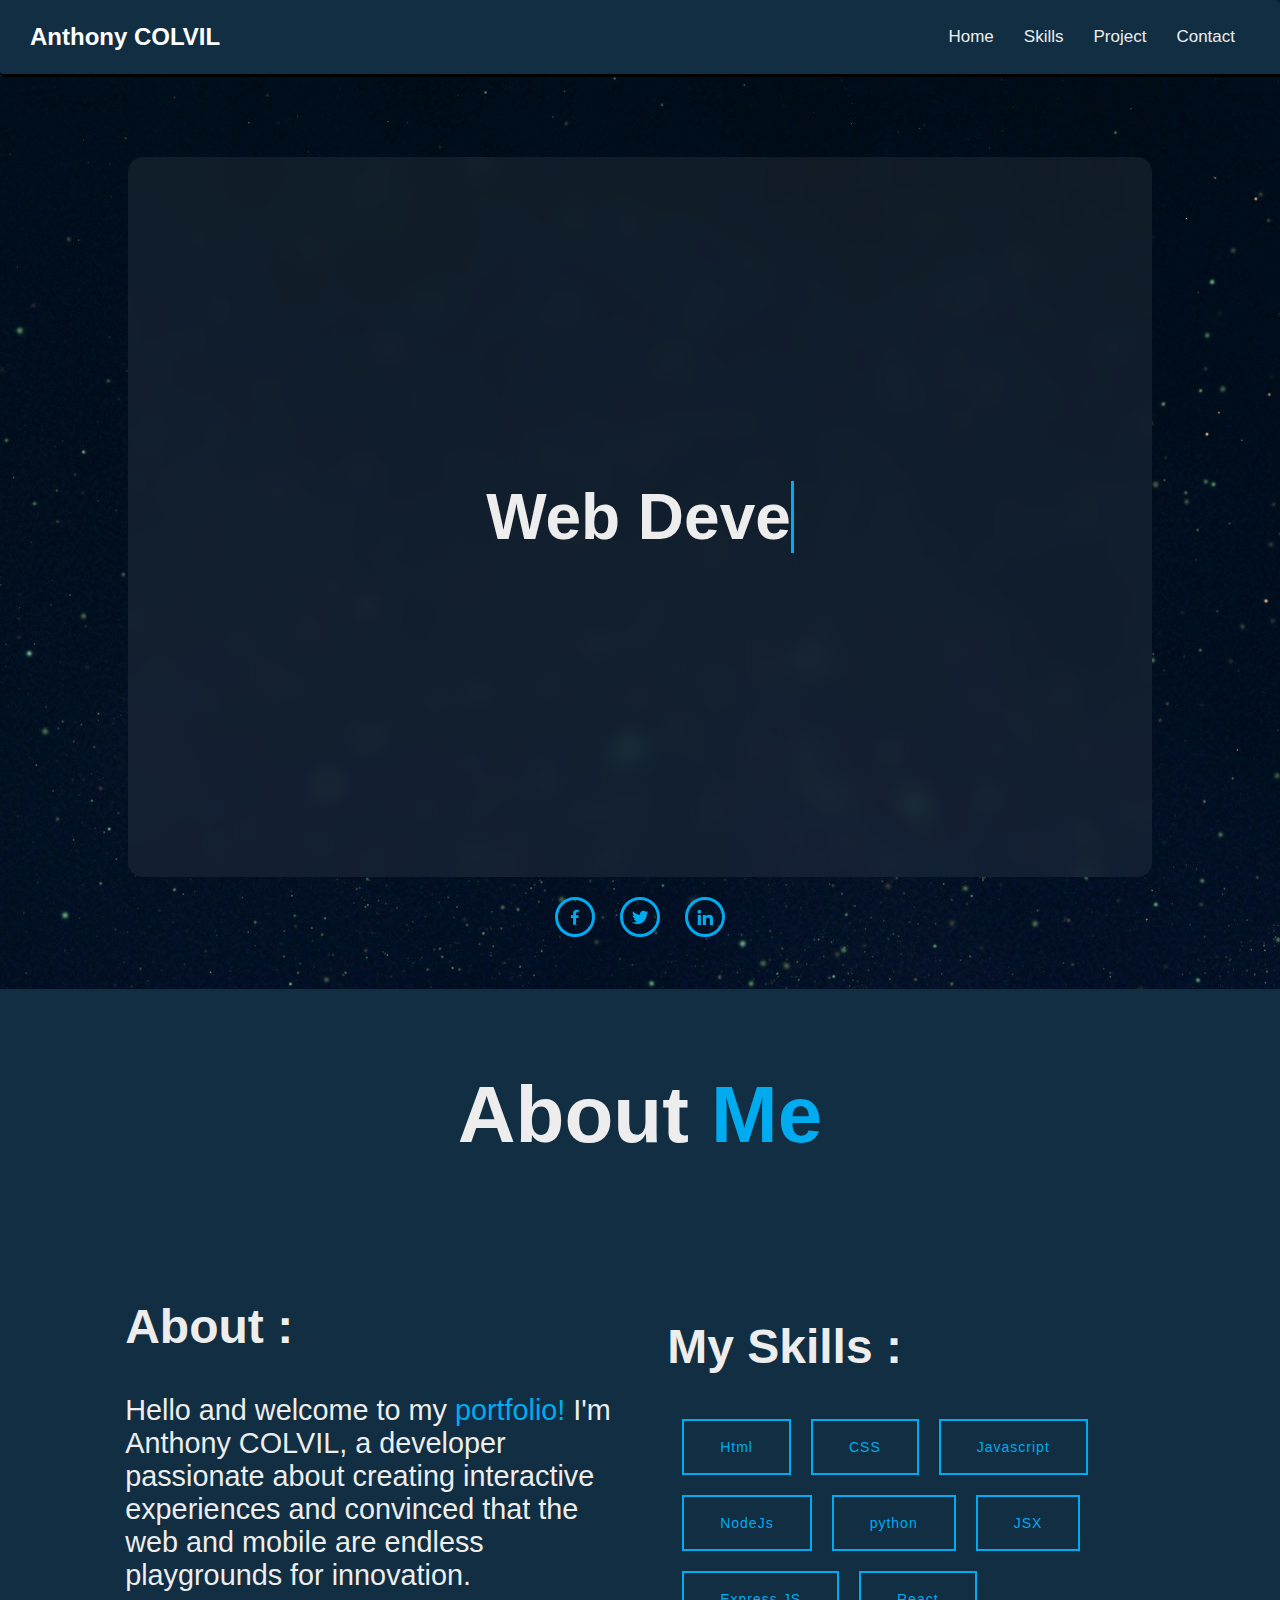
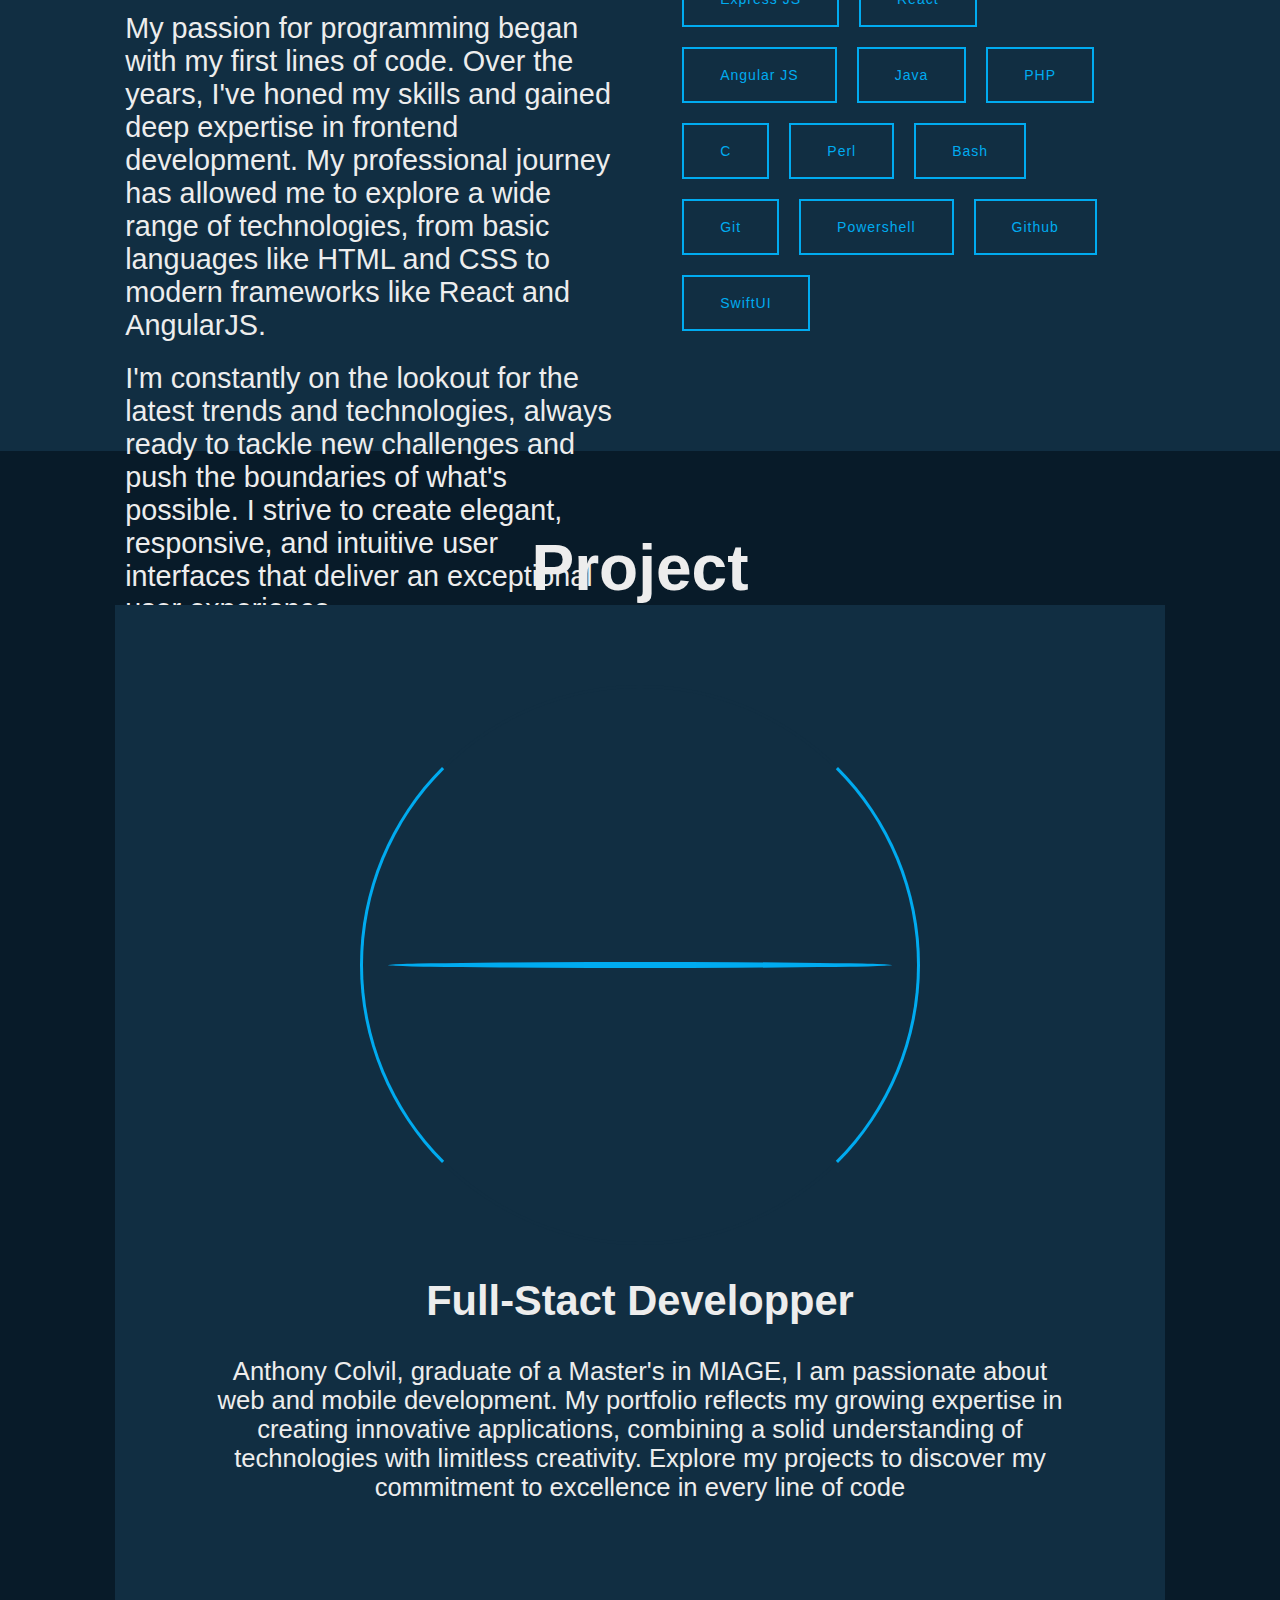
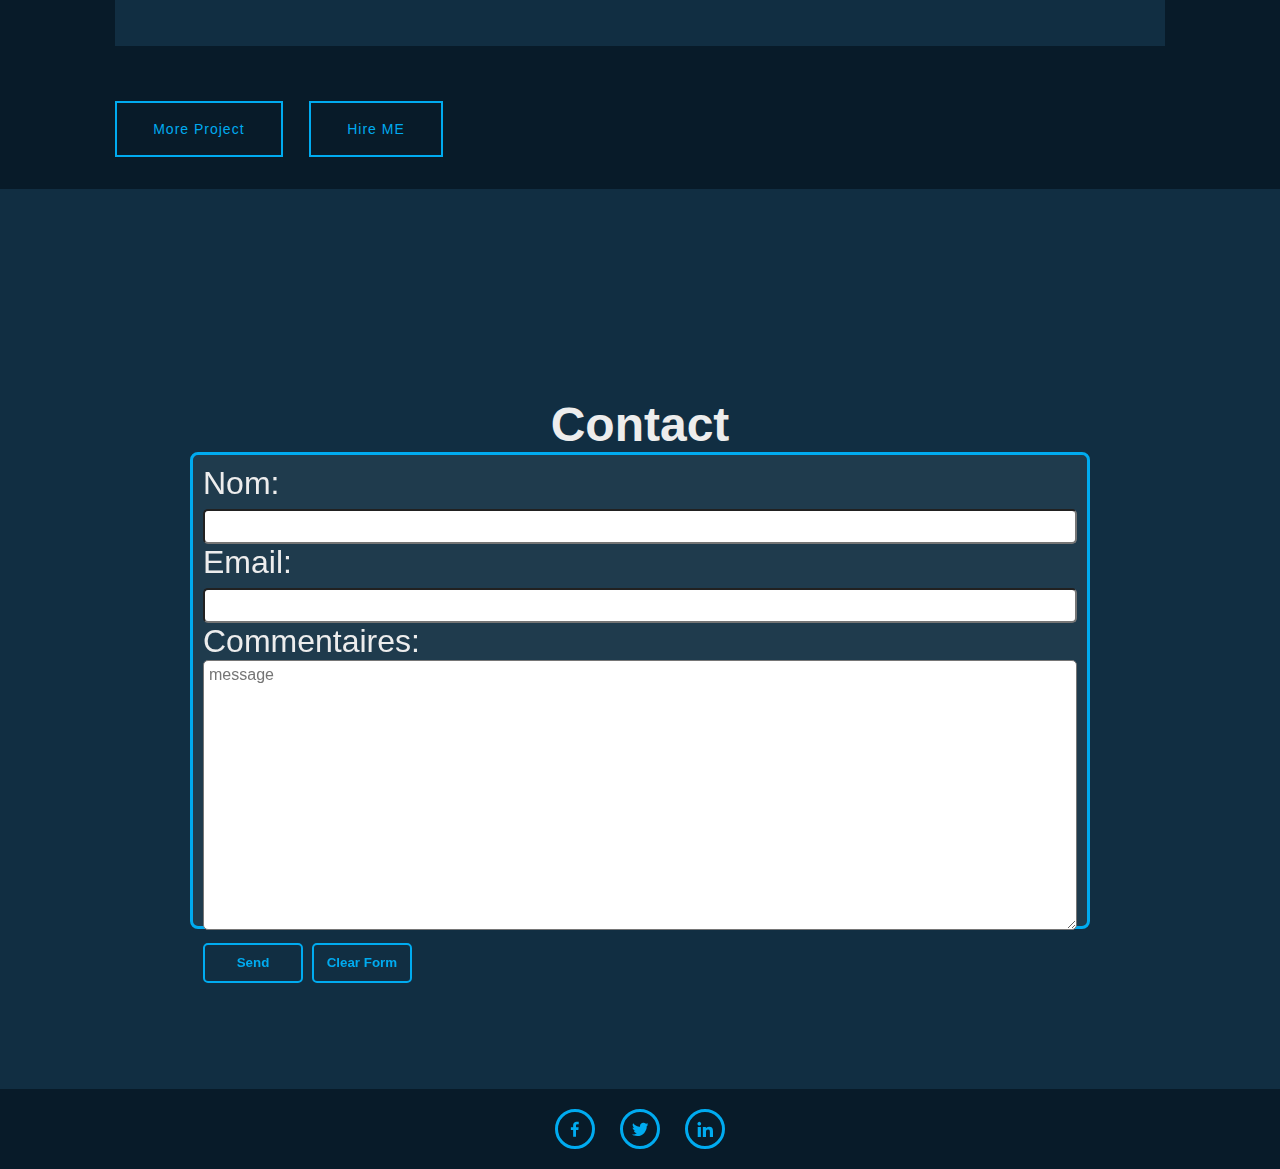
==== commit 0822102c: "switch project" ====
--- a/index.html
+++ b/index.html
@@ -1,296 +1,186 @@
 <!DOCTYPE html>
 <html lang="en">
-
-<head>
-    <meta charset="UTF-8">
-    <meta http-equiv="X-UA-Compatible" content="IE=edge">
-    <meta name="viewport" content="width=device-width, initial-scale=1.0">
-    <title>Portfolio Web Site</title>
-
-    <link rel="stylesheet" href="css/style.css">
-
+  <head>
+    <meta charset="UTF-8" />
+    <meta name="viewport" content="width=device-width, initial-scale=1.0" />
+    <link rel="stylesheet" href="./CSS/index.css" />
     <!-- box icons -->
-    <link href='https://unpkg.com/boxicons@2.1.4/css/boxicons.min.css' rel='stylesheet'>
-</head>
-
-<body>
-
-    <!-- header design -->
+    <link
+      href="https://unpkg.com/boxicons@2.1.4/css/boxicons.min.css"
+      rel="stylesheet"
+    />
+    <title>Anthony COLVIL portfolio</title>
+  </head>
+  <body>
     <header class="header">
-      <a href="#" class="logo">Anthony.C</a>
-
-      <div class="bx bx-menu" id="menu-icon"></div>
-
-      <nav class="navbar">
-        <a href="#home" class="active">Home</a>
-        <a href="#about">About</a>
-        <a href="#education">Education</a>
-        <a href="#skills">Skills</a>
-        <a href="#contact">Contact</a>
+      <nav>
+        <div class="logo">
+          <a href="index.html">Anthony COLVIL</a>
+        </div>
+        <input type="checkbox" id="menu-toggle" />
+        <label for="menu-toggle" class="menu-icon">&#9776;</label>
+        <ul class="menu">
+          <li><a href="#home">Home</a></li>
+          <li><a href="#skills">Skills</a></li>
+          <li><a href="#Project">Project</a></li>
+          <li><a href="#contact">Contact</a></li>
+        </ul>
       </nav>
-
     </header>
 
-    <!-- home section design -->
-
-    <section class="home" id="home">
-      <div class="home-content">
-        <h1>HI, I'm <span>Anthony</span></h1>
-        <div class="text-animate">
-          <h3>web developper</h3>
+    <section class="Home-section" id="home">
+      <div class="Veereffechome">
+        <div class="Home">
+          <h1 id="typerwritehome"><spane>HI</spane> I'm Anthony</h1>
         </div>
-        <p>I introduce myself, I am Anthony COLVIL and
-           I am a Full-Stack developer.
-
-        </p>
-          <div class="btn-box">
-            <a href="CV.pdf" download="pdf" class="btn">Hire ME </a>
-            <a href="../portfolio/pagetraveaux.html" class="btn">Let's Talk</a>
-          </div>
       </div>
       <div class="home-sci">
-        <a href="https://www.facebook.com/anthony.colvil.9?locale=fr_FR"><i class='bx bxl-facebook'></i></a>
-        <a href="https://twitter.com/blackcol1"><i class='bx bxl-twitter'></i></a>
-        <a href="https://www.linkedin.com/in/anthony-colvil-142a051a4/"><i class='bx bxl-linkedin'></i></a>
+        <a href="https://www.facebook.com/anthony.colvil.9?locale=fr_FR"
+          ><i class="bx bxl-facebook"></i
+        ></a>
+        <a href="https://twitter.com/blackcol1"
+          ><i class="bx bxl-twitter"></i
+        ></a>
+        <a href="https://www.linkedin.com/in/anthony-colvil-142a051a4/"
+          ><i class="bx bxl-linkedin"></i
+        ></a>
       </div>
+    </section>
 
-      <div class="home-imgHover"> 
-        <div class="typewriter"> <!--faire disparaitre en dessous de 1900 de large-->
-          <h1>print("Hello, World!")</h1>
+    <section class="Skills-section" id="skills">
+      <div class="section-title">
+        <h2 class="heading">About <spane>Me</spane></h2>
+      </div>
+      <div class="skill-content">
+        <div class="conding-content">
+          <div class="condingtittre">
+            <h2 class="minititre">About :</h2>
+          </div>
+          <div class="sct">
+            <p>
+              Hello and welcome to my <spane>portfolio!</spane> I'm Anthony
+              COLVIL, a developer passionate about creating interactive
+              experiences and convinced that the web and mobile are endless
+              playgrounds for innovation.
+            </p>
+          </div>
+          <div class="sct">
+            <p>
+              My passion for programming began with my first lines of code. Over
+              the years, I've honed my skills and gained deep expertise in
+              frontend development. My professional journey has allowed me to
+              explore a wide range of technologies, from basic languages like
+              HTML and CSS to modern frameworks like React and AngularJS.
+            </p>
+          </div>
+          <div class="sct">
+            <p>
+              I'm constantly on the lookout for the latest trends and
+              technologies, always ready to tackle new challenges and push the
+              boundaries of what's possible. I strive to create elegant,
+              responsive, and intuitive user interfaces that deliver an
+              exceptional user experience.
+            </p>
+          </div>
+        </div>
+        <div class="skilleffect-content">
+          <h2 class="minititre">My Skills :</h2>
+          <div class="skill-containereffect">
+            <div class="skillcards">Html</div>
+            <div class="skillcards">CSS</div>
+            <div class="skillcards">Javascript</div>
+            <div class="skillcards">NodeJs</div>
+            <div class="skillcards">python</div>
+            <div class="skillcards">JSX</div>
+            <div class="skillcards">Express JS</div>
+            <div class="skillcards">React</div>
+            <div class="skillcards">Angular JS</div>
+            <div class="skillcards">Java</div>
+            <div class="skillcards">PHP</div>
+            <div class="skillcards">C</div>
+            <div class="skillcards">Perl</div>
+            <div class="skillcards">Bash</div>
+            <div class="skillcards">Git</div>
+            <div class="skillcards">Powershell</div>
+            <div class="skillcards">Github</div>
+            <div class="skillcards">SwiftUI</div>
+          </div>
         </div>
       </div>
     </section>
 
-    <!-- about section design -->
-
-    <section class="about" id="about">
-      <h2 class="heading">About <span>Me</span></h2>
-      <div class="about-img">
-        <img src="../portfolio/images/Frame2.png" alt="">
-        <span class="circle-spin"></span>
-      </div>
-      <div class="about-content">
-        <h3>Full-Stact Developper</h3>
-        <p>Anthony Colvil, graduate of a Master's in MIAGE, I am passionate about web and mobile development. My portfolio reflects
-           my growing expertise in creating innovative applications, combining a solid understanding of 
-           technologies with limitless creativity. Explore my projects to discover my commitment 
-           to excellence in every line of code</p>
-        <div class="btn-box btns">
-          <a href="../portfolio/pagetraveaux.html" class="btn">Read More</a>
+    <section class="Education-section" id="Project">
+      <h1>Project</h1>
+      <div class="educationcontainer">
+        <div>
+          <section class="about" id="about">
+            <div class="about-img">
+              <img src="../portfolio/images/Frame2.png" alt="" />
+              <spane class="circle-spin"></spane>
+            </div>
+            <div class="about-content">
+              <h3>Full-Stact Developper</h3>
+              <p>
+                Anthony Colvil, graduate of a Master's in MIAGE, I am passionate
+                about web and mobile development. My portfolio reflects my
+                growing expertise in creating innovative applications, combining
+                a solid understanding of technologies with limitless creativity.
+                Explore my projects to discover my commitment to excellence in
+                every line of code
+              </p>
+            </div>
+          </section>
+        </div>
+        <div>
+          <a href="https://github.com/blackol" class="buttonp">More Project</a>
+          <a href="CV.pdf" download="pdf" class="buttonp">Hire ME </a>
         </div>
       </div>
     </section>
 
-    <!-- education section design -->
-    <h2 class="heading">MY <span>background</span></h2>
-    <section class="education" id="education">
+    <section class="Contact-section" id="contact">
+      <h2>Contact</h2>
+      <form
+        class="mail"
+        action="mailto:anthonycolvil@gmail.com"
+        method="get"
+        enctype="text/plain"
+      >
+        <p>Nom: <input type="text" name="name" /></p>
+        <p>Email: <input type="text" name="email" /></p>
+        <p>
+          Commentaires:
+          <br />
+          <textarea
+            placeholder="message"
+            name="comments"
+            rows="12"
+            cols="35"
+          ></textarea>
+          <br />
+        </p>
 
-      <div class="education-row">
-        <div class="education-column">
-          <h3 class="title">Education</h3>
-
-          <div class="education-box">
-            <div class="education-content">
-              <div class="content">
-                <div class="year"><i class='bx bxs-calendar'></i> 2021 - 2023</div>
-                <h3>Master Miage - Université des antilles</h3>
-                <p>The MIAGE (Methods of Computer Science Applied to Business Management) degree is a university program focused on the integration of 
-                  computer science and management. It provides students with versatile expertise in software development,
-                   project management, and digital solutions to meet business needs. 
-                  With a rigorous curriculum and hands-on approach, MIAGE graduates are prepared to tackle 
-                  the complex challenges of the professional world.</p>
-              </div>
-            </div>
-
-             <div class="education-content">
-              <div class="content">
-                <div class="year"><i class='bx bxs-calendar'></i> 2018 - 2021</div>
-                <h3>License Miage - Université des antilles</h3>
-                <p>The MIAGE Bachelor's degree is an undergraduate program blending computer science and business management principles.
-                   It equips students with foundational knowledge in software development, project management, and digital 
-                   solutions essential for addressing modern business challenges. 
-                  Through a comprehensive curriculum and practical training, graduates emerge with a strong skill set ready for diverse career opportunities</p>
-              </div>
-            </div>
-
-            <div class="education-content">
-              <div class="content">
-                <div class="year"><i class='bx bxs-calendar'></i> 2017 - 2018</div>
-                <h3>Première année commune aux études de santé - Université des antilles</h3>
-                <p>The first year of health studies introduces students to the fundamental concepts 
-                  and principles of healthcare. Covering topics such as anatomy, physiology, and medical terminology, 
-                  this program lays the groundwork for further specialization in various healthcare fields. Students 
-                  gain a broad understanding of the healthcare system and its challenges, preparing them for advanced
-                   study and eventual practice in healthcare professions.</p>
-              </div>
-            </div>
-
-
-            <div class="education-content">
-              <div class="content">
-                <div class="year"><i class='bx bxs-calendar'></i> 2016 - 2017</div>
-                <h3>Bac S physique-chimie -  Lama-Prévôt</h3>
-                <p></p>
-              </div>
-            </div>
-          </div>
-        </div>
-
-      </div>
-
-      <div class="education-row">
-        <div class="education-column">
-          <h3 class="title">Experience</h3>
-
-          <div class="education-box">
-            <div class="education-content">
-              <div class="content">
-                <div class="year"><i class='bx bxs-calendar'></i> 2021 - 2022</div>
-                <h3>Technicien parc informatique - CASBT</h3>
-                <p></p>
-              </div>
-            </div>
-
-            <div class="education-content">
-              <div class="content">
-                <div class="year"><i class='bx bxs-calendar'></i> 2022 - 2023</div>
-                <h3>Develloppeur full stack - Avant-Garde</h3>
-                <p></p>
-              </div>
-            </div>
-
-
-          </div>
-        </div>
-
-      </div>
-
-
-    </section>
-
-    <!-- skills section design -->
-    <section class="skills" id="skills">
-      <h2 class="heading">MY <span>Skills</span></h2>
-
-      <div class="skills-row">
-        <div class="skills-column">
-          <h3 class="title">Coding Skills</h3>
-
-          <div class="skills-box">
-            <div class="skills-content">
-
-              <div class="progress">
-                <h3>Web: HTML,CSS,Javascript <span>70%</span></h3>
-                <div class="bar"><span></span></div>
-              </div>
-
-              <div class="progress">
-                <h3>Frameworks : React <span>30%</span></h3>
-                <div class="bar"><span></span></div>
-              </div>
-
-              <div class="progress">
-                <h3>Dev Mobile: React Native, SwiftUI <span>50%</span></h3>
-                <div class="bar"><span></span></div>
-              </div>
-
-              <div class="progress">
-                <h3>Programmation: Java,Perl,PHP,python,C  <span>50%</span></h3>
-                <div class="bar"><span></span></div>
-              </div>
-
-               <div class="progress">
-                <h3>Scripting et automatisation : Bash, PowerShell <span>65%</span></h3>
-                <div class="bar"><span></span></div>
-              </div>
-
-            </div>
-          </div>
-        </div>
-
-        <div class="skills-column">
-          <h3 class="title">Professional Skills</h3>
-
-          <div class="skills-box">
-            <div class="skills-content">
-
-              <div class="progress">
-                <h3>Gestion de projet Agile <span>35%</span></h3>
-                <div class="bar"><span></span></div>
-              </div>
-
-
-              <div class="progress">
-                <h3>Gestion du temps <span>65%</span></h3>
-                <div class="bar"><span></span></div>
-              </div>
-
-               <div class="progress">
-                <h3>Français(langue maternelle) <span>100%</span></h3>
-                <div class="bar"><span></span></div>
-              </div>
-
-               <div class="progress">
-                <h3>English <span>40%</span></h3>
-                <div class="bar"><span></span></div>
-              </div>
-
-              </div>
-
-            </div>
-          </div>
-        </div>
-
-      </div>
-    </section>
-
-    <!-- contact section design -->
-
-    <section class="contact" id="contact">
-      <h2 class="heading">Contact <span>Me!</span></h2>
-
-      <form action="mailto:anthonycolvil@gmail.com" method="post" enctype="text/plain">
-        <div class="input-box">
-          <div class="input-field">
-            <input type="text" placeholder="Full Name" required>
-            <span class="focus"></span>
-          </div>
-           <div class="input-field">
-            <input type="text" placeholder="Email Address" required>
-            <span class="focus"></span>
-          </div>
-        </div>
-
-        <div class="input-box">
-          <div class="input-field">
-            <input type="number" placeholder="Mobile Number" required>
-            <span class="focus"></span>
-          </div>
-           <div class="input-field">
-            <input type="text" placeholder="Email Subject" required>
-            <span class="focus"></span>
-          </div>
-        </div>
-
-        <div class="textarea-field">
-          <textarea name="" id="" cols="30" rows="10" placeholder="Your Message" required></textarea>
-          <span class="focus"></span>
-        </div>
-        <div class="btn-box btns">
-          <button type="submit" class="btn">Submit</button>
-        </div>
+        <p>
+          <input type="submit" name="submit" value="Send" class="buttoni" />
+          <input type="reset" name="reset" value="Clear Form" class="buttoni" />
+        </p>
       </form>
     </section>
 
-    <!-- footer design -->
-    <footer class="footer">
-      <div class="footer-text">
-        
+    <footer>
+      <div class="home-sci">
+        <a href="https://www.facebook.com/anthony.colvil.9?locale=fr_FR"
+          ><i class="bx bxl-facebook"></i
+        ></a>
+        <a href="https://twitter.com/blackcol1"
+          ><i class="bx bxl-twitter"></i
+        ></a>
+        <a href="https://www.linkedin.com/in/anthony-colvil-142a051a4/"
+          ><i class="bx bxl-linkedin"></i
+        ></a>
       </div>
     </footer>
 
-
-    <script src="js/script.js"></script>
-</body>
-
-</html>+    <script src="./JS/index.js"></script>
+  </body>
+</html>
--- a/CSS/index.css
+++ b/CSS/index.css
@@ -0,0 +1,529 @@
+:root {
+  --bg-color: #081b29;
+  --second-bg-color: #112e42;
+  --text-color: #ededed;
+  --main-color: #00abf0;
+}
+
+* {
+  padding: 0;
+  margin: 0;
+  box-sizing: border-box;
+  font-family: sans-serif;
+  text-decoration: none;
+  list-style: none;
+}
+
+body {
+  background-color: var(--bg-color);
+}
+
+h1 {
+  font-size: 6rem;
+}
+
+.header {
+  position: sticky;
+  top: 0;
+  width: 100%;
+  background-color: var(--second-bg-color);
+  z-index: 1;
+  border-radius: 0px 5px;
+  border-style: none none solid none;
+}
+
+nav {
+  display: flex;
+  justify-content: space-between;
+  align-items: center;
+  padding: 20px 30px;
+}
+
+.logo a {
+  font-size: 24px;
+  font-weight: bold;
+  color: #fff;
+}
+
+.menu {
+  display: flex;
+  justify-content: center;
+  align-items: center;
+}
+
+.menu a {
+  display: block;
+  padding: 7px 15px;
+  font-size: 17px;
+  font-weight: 500;
+  transition: 0.2s all ease-in-out;
+  color: var(--text-color);
+}
+
+.menu:hover a {
+  opacity: 0.4;
+}
+
+.menu a:hover {
+  opacity: 1;
+  color: var(--text-color);
+}
+
+.menu-icon {
+  display: none;
+}
+
+#menu-toggle {
+  display: none;
+}
+
+#menu-toggle:checked ~ .menu {
+  transform: scale(1, 1);
+}
+
+section {
+  min-height: 100vh;
+  padding: 5rem 9% 2rem;
+  display: flex;
+}
+.Home-section {
+  color: var(--text-color);
+  display: flex;
+  flex-direction: column;
+  align-items: center;
+  justify-content: center;
+  background-image: url("../img/home.jpg");
+}
+.Veereffechome {
+  background-color: #ffffff10;
+  backdrop-filter: blur(12px);
+  -webkit-backdrop-filter: blur(12px);
+  display: flex;
+  width: 80vw;
+  height: 80vh;
+  justify-content: center;
+  align-items: center;
+  border-radius: 15px;
+}
+
+span {
+  border-right: 0.05em solid;
+  animation: caret 1s steps(1) infinite;
+}
+
+@keyframes caret {
+  50% {
+    border-color: transparent;
+  }
+}
+
+.Skills-section {
+  background-color: var(--second-bg-color);
+  justify-content: center;
+  color: var(--text-color);
+  display: flex;
+  flex-direction: column;
+}
+
+.section-title {
+  display: flex;
+  justify-content: center;
+  align-items: center;
+  padding-bottom: 80px;
+}
+.skill-content {
+  flex: 8;
+  display: flex;
+  flex-direction: row;
+  flex-wrap: nowrap;
+}
+.conding-content {
+  margin: 5px;
+  width: 40vw;
+  height: 80vh;
+  display: flex;
+  flex-direction: column;
+}
+
+.minititre {
+  font-size: 3rem;
+  padding: 5px;
+  padding-bottom: 25px;
+}
+spane {
+  color: var(--main-color);
+}
+
+.sct {
+  padding: 5px;
+  padding-top: 15px;
+  font-size: 1.8rem;
+}
+
+.skilleffect-content {
+  padding: 20px;
+  width: 40vw;
+  height: 80vh;
+  margin: 5px;
+  display: flex;
+  flex-direction: column;
+}
+.skill-containereffect {
+  display: flex;
+  padding: 10px;
+  flex-wrap: wrap;
+}
+.minititre {
+  font-size: 3rem;
+  display: flex;
+  flex-wrap: wrap;
+}
+
+.skillcards {
+  margin: 10px;
+  color: var(--main-color);
+  border: 2px solid var(--main-color);
+  border-radius: 0px;
+  padding: 18px 36px;
+  display: inline-block;
+  font-size: 14px;
+  letter-spacing: 1px;
+  cursor: pointer;
+  box-shadow: inset 0 0 0 0 var(--main-color);
+  -webkit-transition: ease-out 0.4s;
+  -moz-transition: ease-out 0.4s;
+  transition: ease-out 0.4s;
+}
+
+.skillcards:hover {
+  box-shadow: inset 400px 0 0 0 var(--main-color);
+  color: var(--bg-color);
+}
+
+.Education-section {
+  background-color: var(--bg-color);
+  align-items: center;
+  color: var(--text-color);
+  font-size: 6rem;
+  display: flex;
+  flex-direction: column;
+}
+
+.buttonp {
+  color: var(--main-color);
+  border: 2px solid var(--main-color);
+  border-radius: 0px;
+  padding: 18px 36px;
+  display: inline-block;
+  font-size: 14px;
+  letter-spacing: 1px;
+  cursor: pointer;
+  box-shadow: inset 0 0 0 0 var(--main-color);
+  -webkit-transition: ease-out 0.4s;
+  -moz-transition: ease-out 0.4s;
+  transition: ease-out 0.4s;
+}
+
+.buttonp:hover {
+  box-shadow: inset 400px 0 0 0 var(--main-color);
+  color: var(--bg-color);
+}
+
+.Contact-section {
+  background-color: var(--second-bg-color);
+  justify-content: center;
+  color: var(--text-color);
+  font-size: 6rem;
+}
+
+/*Contact section*/
+.Contact-section {
+  display: flex;
+  justify-content: center;
+  align-items: center;
+  flex-direction: column;
+  font-size: 2rem;
+}
+
+.mail {
+  border: solid var(--main-color);
+  max-width: 900px;
+  width: 80vw;
+  height: 53vh;
+  display: flex;
+  flex-direction: column;
+  border-radius: 8px;
+  padding: 10px;
+  background-color: #ffffff10;
+  backdrop-filter: blur(12px);
+  -webkit-backdrop-filter: blur(12px);
+}
+input {
+  width: 100%;
+  height: 35px;
+  border-radius: 5px;
+  padding: 5px;
+}
+textarea {
+  width: 100%;
+  height: 30vh;
+  padding: 5px;
+  border-radius: 5px;
+  font-size: medium;
+}
+
+.buttoni {
+  max-width: 100px;
+  height: 40px;
+  padding: 10px;
+  font-weight: 600;
+  border: 2px solid var(--main-color);
+  background-color: transparent;
+  color: var(--main-color);
+  cursor: pointer;
+  box-shadow: inset 0 0 0 0 var(--main-color);
+  -webkit-transition: ease-out 0.4s;
+  -moz-transition: ease-out 0.4s;
+  transition: ease-out 0.4s;
+}
+.buttoni:hover {
+  box-shadow: inset 400px 0 0 0 var(--main-color);
+  color: #fff;
+}
+
+@media (max-width: 728px) {
+  h1 {
+    font-size: 0.5rem;
+  }
+
+  .menu {
+    flex-direction: column;
+    background-color: #151418;
+    align-items: start;
+    position: absolute;
+    top: 70px;
+    left: 0;
+    width: 100%;
+    z-index: 1;
+    transform: scale(1, 0);
+    transform-origin: top;
+    transition: transform 0.3s ease-in-out;
+    box-shadow: rgba(0, 0, 0, 0.15) 1.95px 1.95px 2.6px;
+  }
+
+  .menu a {
+    margin-left: 12px;
+  }
+
+  .menu li {
+    margin-bottom: 10px;
+  }
+
+  .menu-icon {
+    display: block;
+    color: #fff;
+    font-size: 28px;
+    cursor: pointer;
+  }
+  .conding-content {
+    height: auto;
+    width: 100%;
+  }
+
+  .skilleffect-content {
+    flex-direction: column;
+
+    width: 100%;
+  }
+  .skill-content {
+    flex-direction: column;
+    height: 110vh;
+  }
+}
+
+@media (max-width: 980px) {
+  .menu {
+    flex-direction: column;
+    background-color: #151418;
+    align-items: start;
+    position: absolute;
+    top: 70px;
+    left: 0;
+    width: 100%;
+    z-index: 1;
+    transform: scale(1, 0);
+    transform-origin: top;
+    transition: transform 0.3s ease-in-out;
+    box-shadow: rgba(0, 0, 0, 0.15) 1.95px 1.95px 2.6px;
+  }
+
+  .menu a {
+    margin-left: 12px;
+  }
+
+  .menu li {
+    margin-bottom: 10px;
+  }
+
+  .menu-icon {
+    display: block;
+    color: #fff;
+    font-size: 28px;
+    cursor: pointer;
+  }
+
+  h1 {
+    font-size: 2rem;
+  }
+
+  .conding-content {
+    height: auto;
+    width: 100%;
+  }
+
+  .skilleffect-content {
+    flex-direction: column;
+    width: 100%;
+  }
+  .skill-content {
+    flex-direction: column;
+    height: 130vh;
+  }
+}
+
+@media (min-width: 980px) {
+  h1 {
+    font-size: 3rem;
+  }
+}
+@media (min-width: 1280px) {
+  h1 {
+    font-size: 4rem;
+  }
+}
+
+.home-sci {
+  margin: 20px;
+  bottom: 4rem;
+  width: 170px;
+  display: flex;
+  justify-content: space-between;
+}
+
+.home-sci a {
+  position: relative;
+  display: inline-flex;
+  justify-content: center;
+  align-items: center;
+  width: 40px;
+  height: 40px;
+  background: transparent;
+  border: 0.2rem solid var(--main-color);
+  border-radius: 50%;
+  font-size: 20px;
+  color: var(--main-color);
+  z-index: 1;
+  overflow: hidden;
+  transition: 0.5s;
+}
+
+.home-sci a:hover {
+  color: var(--bg-color);
+}
+
+.home-sci a::before {
+  content: "";
+  position: absolute;
+  top: 0;
+  left: 0;
+  width: 0;
+  height: 100%;
+  background: var(--main-color);
+  z-index: -1;
+  transition: 0.5s;
+}
+
+.home-sci a:hover::before {
+  width: 100%;
+}
+
+.home-imgHover {
+  text-align: center;
+  position: absolute;
+  display: flex;
+  justify-content: center;
+  align-items: center;
+  top: 0;
+  right: 0;
+  width: 45%;
+  height: 100%;
+  background: transparent;
+}
+
+footer {
+  display: flex;
+  justify-content: space-around;
+}
+
+.about {
+  display: flex;
+  justify-content: center;
+  align-items: center;
+  flex-direction: column;
+  gap: 2rem;
+  background: var(--second-bg-color);
+  padding-bottom: 6rem;
+}
+
+.heading {
+  font-size: 5rem;
+  margin-bottom: 3rem;
+  text-align: center;
+}
+
+span {
+  color: var(--main-color);
+}
+
+.about-img {
+  position: relative;
+  width: 35rem;
+  height: 35rem;
+  border-radius: 50%;
+  display: flex;
+  justify-content: center;
+  align-items: center;
+}
+
+.about-img img {
+  width: 90%;
+  border-radius: 50%;
+  border: 0.2rem solid var(--main-color);
+}
+
+.about-img .circle-spin {
+  position: absolute;
+  top: 50%;
+  left: 50%;
+  transform: translate(-50%, -50%) rotate(0);
+  width: 100%;
+  height: 100%;
+  border-radius: 50%;
+  border-top: 0.2rem solid var(--second-bg-color);
+  border-bottom: 0.2rem solid var(--second-bg-color);
+  border-left: 0.2rem solid var(--main-color);
+  border-right: 0.2rem solid var(--main-color);
+}
+
+.about-content {
+  text-align: center;
+}
+
+.about-content h3 {
+  font-size: 2.6rem;
+}
+
+.about-content p {
+  font-size: 1.6rem;
+  margin: 2rem 0 3rem;
+}
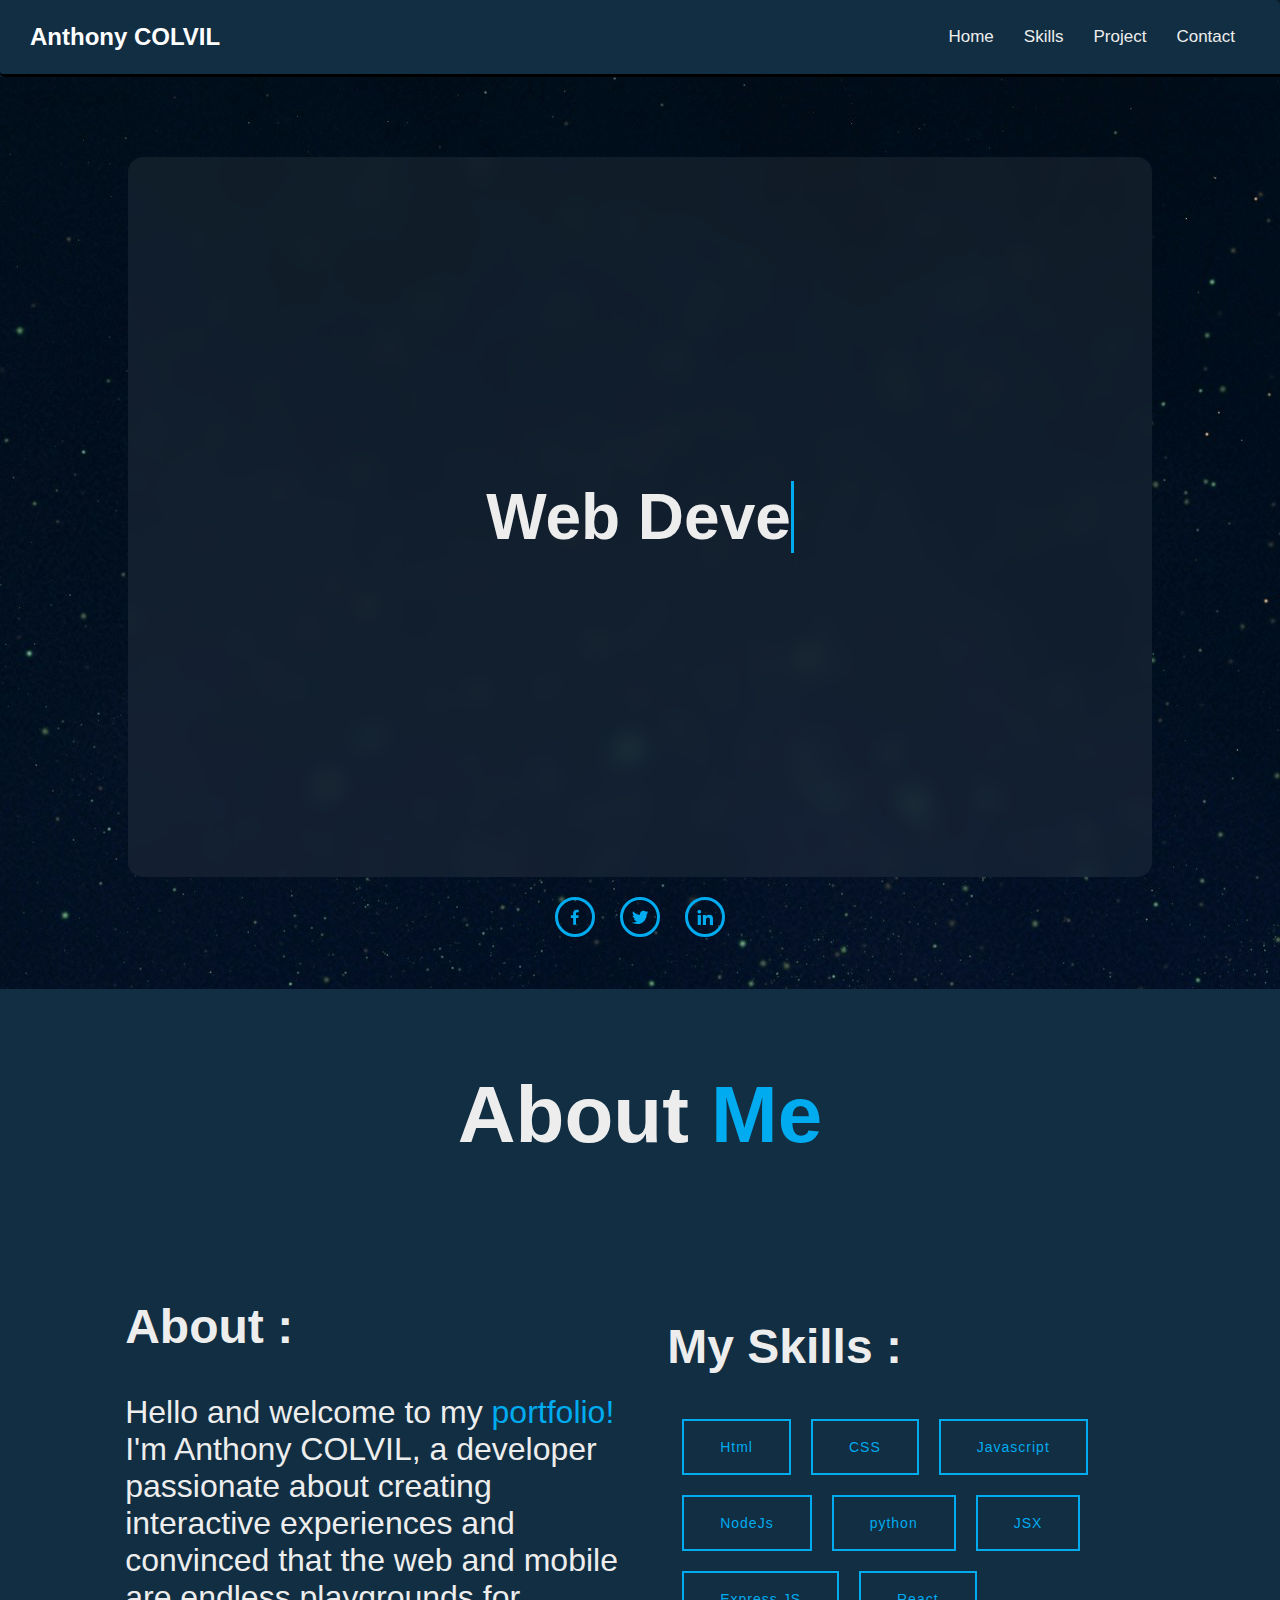
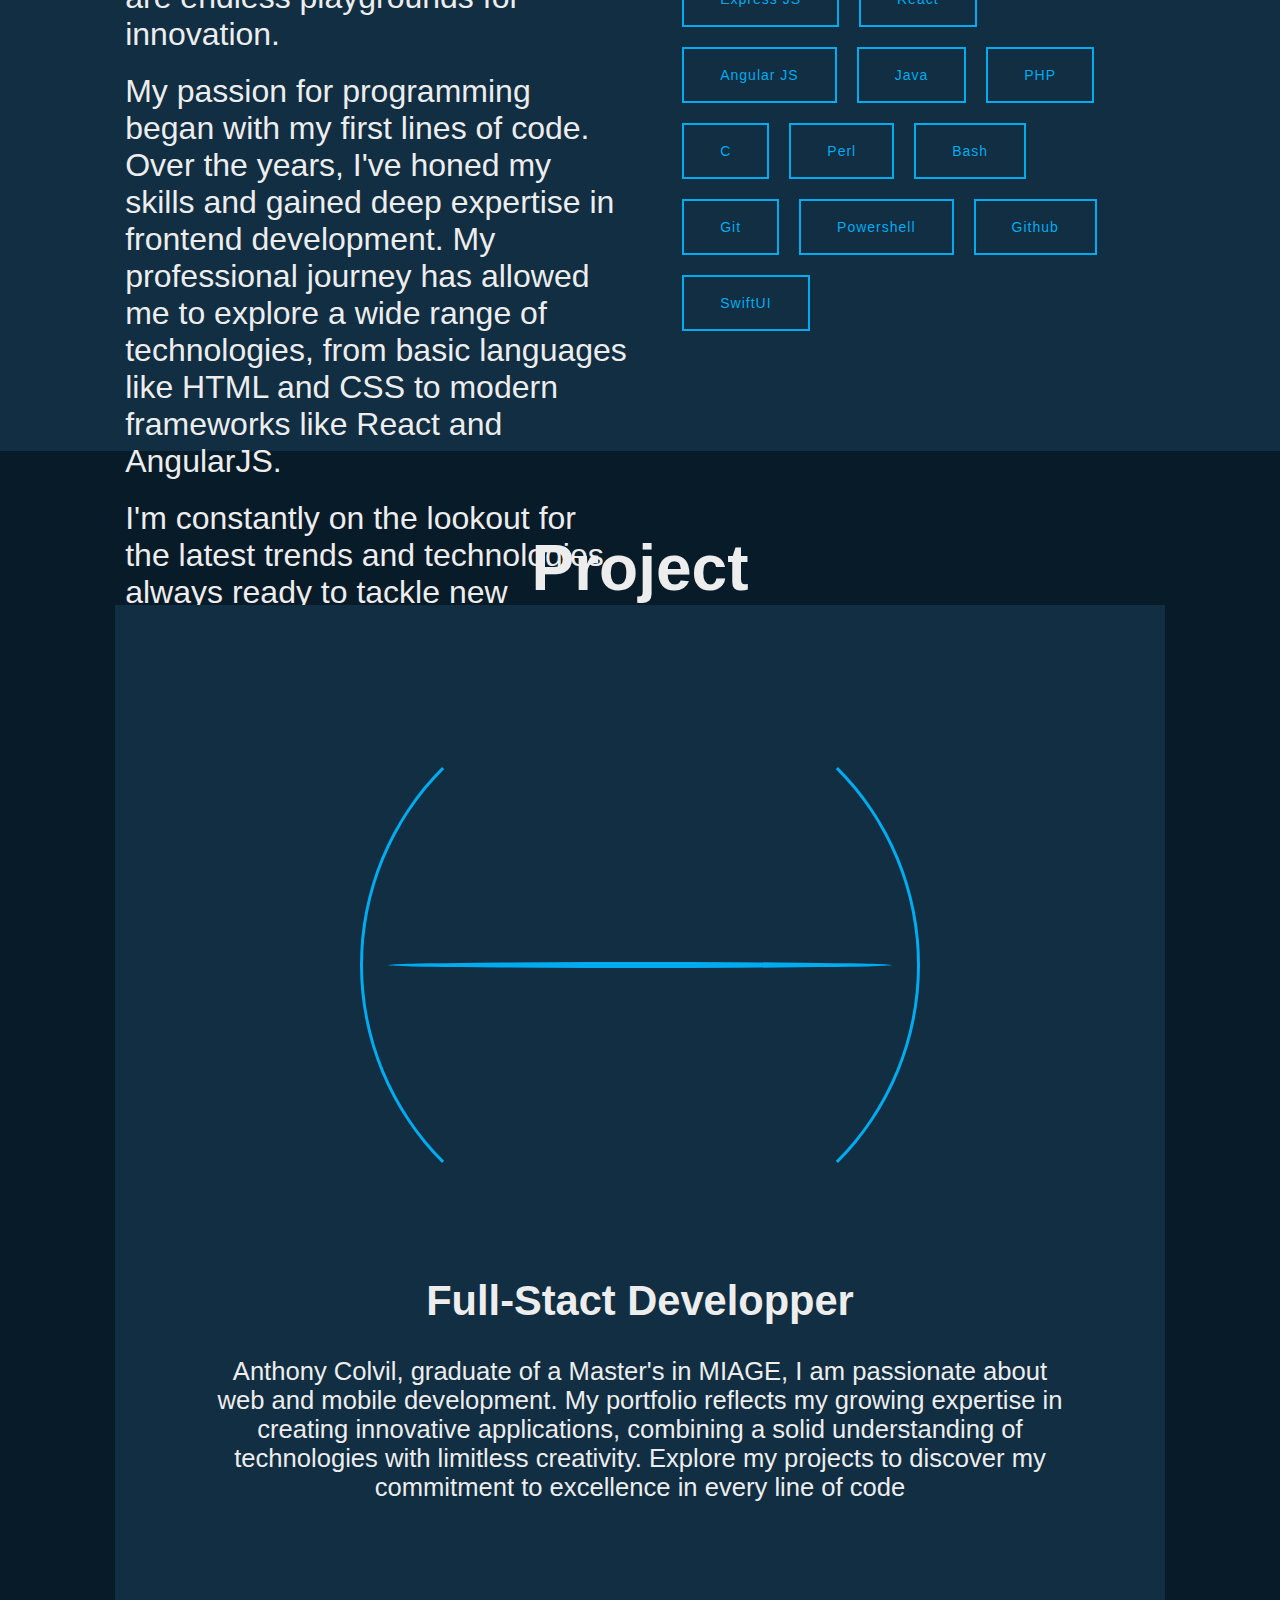
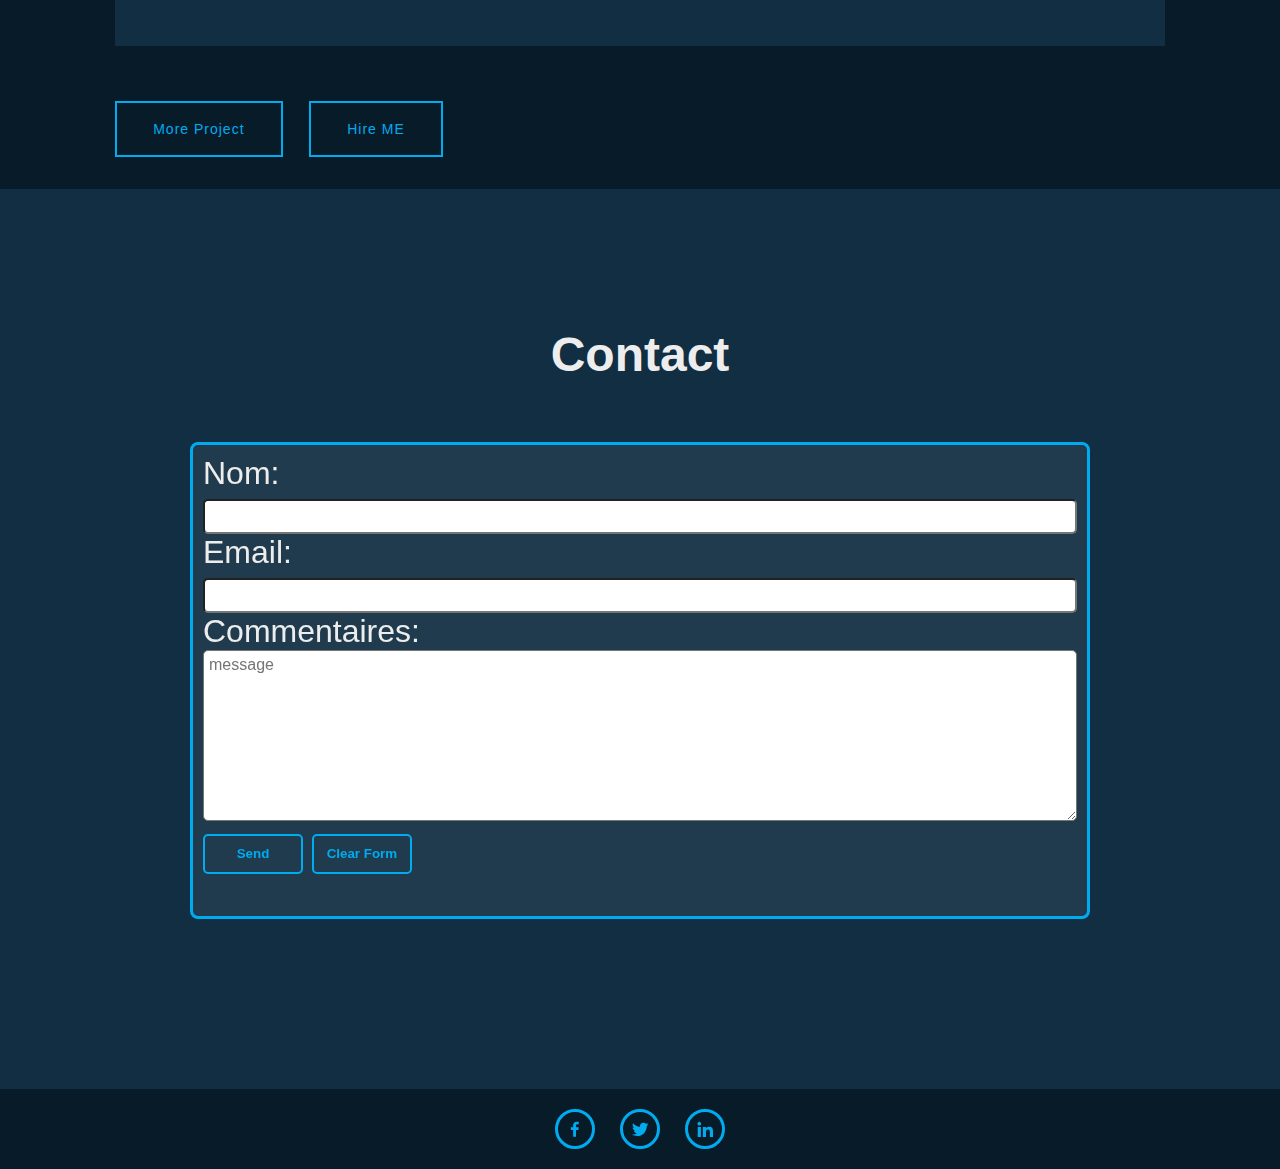
==== commit b350bffd: "debuggage version mobile" ====
--- a/index.html
+++ b/index.html
@@ -115,7 +115,7 @@
         <div>
           <section class="about" id="about">
             <div class="about-img">
-              <img src="../portfolio/images/Frame2.png" alt="" />
+              <img src="../portfolio/img/Frame 2.png" alt="" />
               <spane class="circle-spin"></spane>
             </div>
             <div class="about-content">
--- a/CSS/index.css
+++ b/CSS/index.css
@@ -229,12 +229,7 @@
   color: var(--bg-color);
 }
 
-.Contact-section {
-  background-color: var(--second-bg-color);
-  justify-content: center;
-  color: var(--text-color);
-  font-size: 6rem;
-}
+
 
 /*Contact section*/
 .Contact-section {
@@ -243,6 +238,13 @@
   align-items: center;
   flex-direction: column;
   font-size: 2rem;
+  background-color: var(--second-bg-color);
+  color: var(--text-color);
+}
+
+.Contact-section h2{
+  margin-top: -80px;
+  margin-bottom: 60px;
 }
 
 .mail {
@@ -266,7 +268,7 @@
 }
 textarea {
   width: 100%;
-  height: 30vh;
+  height: 19vh;
   padding: 5px;
   border-radius: 5px;
   font-size: medium;
@@ -291,6 +293,136 @@
   color: #fff;
 }
 
+
+
+.home-sci {
+  margin: 20px;
+  bottom: 4rem;
+  width: 170px;
+  display: flex;
+  justify-content: space-between;
+}
+
+.home-sci a {
+  position: relative;
+  display: inline-flex;
+  justify-content: center;
+  align-items: center;
+  width: 40px;
+  height: 40px;
+  background: transparent;
+  border: 0.2rem solid var(--main-color);
+  border-radius: 50%;
+  font-size: 20px;
+  color: var(--main-color);
+  z-index: 1;
+  overflow: hidden;
+  transition: 0.5s;
+}
+
+.home-sci a:hover {
+  color: var(--bg-color);
+}
+
+.home-sci a::before {
+  content: "";
+  position: absolute;
+  top: 0;
+  left: 0;
+  width: 0;
+  height: 100%;
+  background: var(--main-color);
+  z-index: -1;
+  transition: 0.5s;
+}
+
+.home-sci a:hover::before {
+  width: 100%;
+}
+
+.home-imgHover {
+  text-align: center;
+  position: absolute;
+  display: flex;
+  justify-content: center;
+  align-items: center;
+  top: 0;
+  right: 0;
+  width: 45%;
+  height: 100%;
+  background: transparent;
+}
+
+footer {
+  display: flex;
+  justify-content: space-around;
+}
+
+.about {
+  display: flex;
+  justify-content: center;
+  align-items: center;
+  flex-direction: column;
+  gap: 2rem;
+  background: var(--second-bg-color);
+  padding-bottom: 6rem;
+}
+
+.heading {
+  font-size: 5rem;
+  margin-bottom: 3rem;
+  text-align: center;
+}
+
+span {
+  color: var(--main-color);
+}
+
+.about-img {
+  position: relative;
+  width: 35rem;
+  height: 35rem;
+  border-radius: 50%;
+  display: flex;
+  justify-content: center;
+  align-items: center;
+}
+
+.about-img img {
+  width: 90%;
+  border-radius: 50%;
+  border: 0.2rem solid var(--main-color);
+}
+
+.about-img .circle-spin {
+  position: absolute;
+  top: 50%;
+  left: 50%;
+  transform: translate(-50%, -50%) rotate(0);
+  width: 100%;
+  height: 100%;
+  border-radius: 50%;
+  border-top: 0.2rem solid var(--second-bg-color);
+  border-bottom: 0.2rem solid var(--second-bg-color);
+  border-left: 0.2rem solid var(--main-color);
+  border-right: 0.2rem solid var(--main-color);
+}
+
+.about-content {
+  text-align: center;
+}
+
+.about-content h3 {
+  font-size: 2.6rem;
+}
+
+.about-content p {
+  font-size: 1.6rem;
+  margin: 2rem 0 3rem;
+}
+
+
+
 @media (max-width: 728px) {
   h1 {
     font-size: 0.5rem;
@@ -339,9 +471,42 @@
     flex-direction: column;
     height: 110vh;
   }
+  .sct {
+    font-size: 0.5rem;
+  }
+  .heading{
+    font-size: 0.7rem;
+  }
 }
 
 @media (max-width: 980px) {
+  .sct {
+    font-size: 1rem;
+  }
+  .heading{
+    font-size: 2rem;
+    margin-bottom: 0.2rem;
+  }
+  .minititre {
+    font-size: 1.5rem;
+  }
+  .section-title {
+    padding-bottom: 20px;
+  }
+  .skillcards {
+    font-size: 1rem;
+    padding: 8px;
+  }
+  .about-img{
+     width: 10rem;
+    height: 10rem;
+  }
+  .about-content h3 {
+    font-size: 1.5rem;
+  }
+  .about-content p {
+    font-size: 1.2rem;
+  }
   .menu {
     flex-direction: column;
     background-color: #151418;
@@ -395,135 +560,15 @@
   h1 {
     font-size: 3rem;
   }
+  .sct {
+    font-size: 1.8rem;
+  }
 }
 @media (min-width: 1280px) {
   h1 {
     font-size: 4rem;
   }
-}
-
-.home-sci {
-  margin: 20px;
-  bottom: 4rem;
-  width: 170px;
-  display: flex;
-  justify-content: space-between;
-}
-
-.home-sci a {
-  position: relative;
-  display: inline-flex;
-  justify-content: center;
-  align-items: center;
-  width: 40px;
-  height: 40px;
-  background: transparent;
-  border: 0.2rem solid var(--main-color);
-  border-radius: 50%;
-  font-size: 20px;
-  color: var(--main-color);
-  z-index: 1;
-  overflow: hidden;
-  transition: 0.5s;
-}
-
-.home-sci a:hover {
-  color: var(--bg-color);
-}
-
-.home-sci a::before {
-  content: "";
-  position: absolute;
-  top: 0;
-  left: 0;
-  width: 0;
-  height: 100%;
-  background: var(--main-color);
-  z-index: -1;
-  transition: 0.5s;
-}
-
-.home-sci a:hover::before {
-  width: 100%;
-}
-
-.home-imgHover {
-  text-align: center;
-  position: absolute;
-  display: flex;
-  justify-content: center;
-  align-items: center;
-  top: 0;
-  right: 0;
-  width: 45%;
-  height: 100%;
-  background: transparent;
-}
-
-footer {
-  display: flex;
-  justify-content: space-around;
-}
-
-.about {
-  display: flex;
-  justify-content: center;
-  align-items: center;
-  flex-direction: column;
-  gap: 2rem;
-  background: var(--second-bg-color);
-  padding-bottom: 6rem;
-}
-
-.heading {
-  font-size: 5rem;
-  margin-bottom: 3rem;
-  text-align: center;
-}
-
-span {
-  color: var(--main-color);
-}
-
-.about-img {
-  position: relative;
-  width: 35rem;
-  height: 35rem;
-  border-radius: 50%;
-  display: flex;
-  justify-content: center;
-  align-items: center;
-}
-
-.about-img img {
-  width: 90%;
-  border-radius: 50%;
-  border: 0.2rem solid var(--main-color);
-}
-
-.about-img .circle-spin {
-  position: absolute;
-  top: 50%;
-  left: 50%;
-  transform: translate(-50%, -50%) rotate(0);
-  width: 100%;
-  height: 100%;
-  border-radius: 50%;
-  border-top: 0.2rem solid var(--second-bg-color);
-  border-bottom: 0.2rem solid var(--second-bg-color);
-  border-left: 0.2rem solid var(--main-color);
-  border-right: 0.2rem solid var(--main-color);
-}
-
-.about-content {
-  text-align: center;
-}
-
-.about-content h3 {
-  font-size: 2.6rem;
-}
-
-.about-content p {
-  font-size: 1.6rem;
-  margin: 2rem 0 3rem;
-}
+  .sct {
+    font-size: 2rem;
+  }
+}
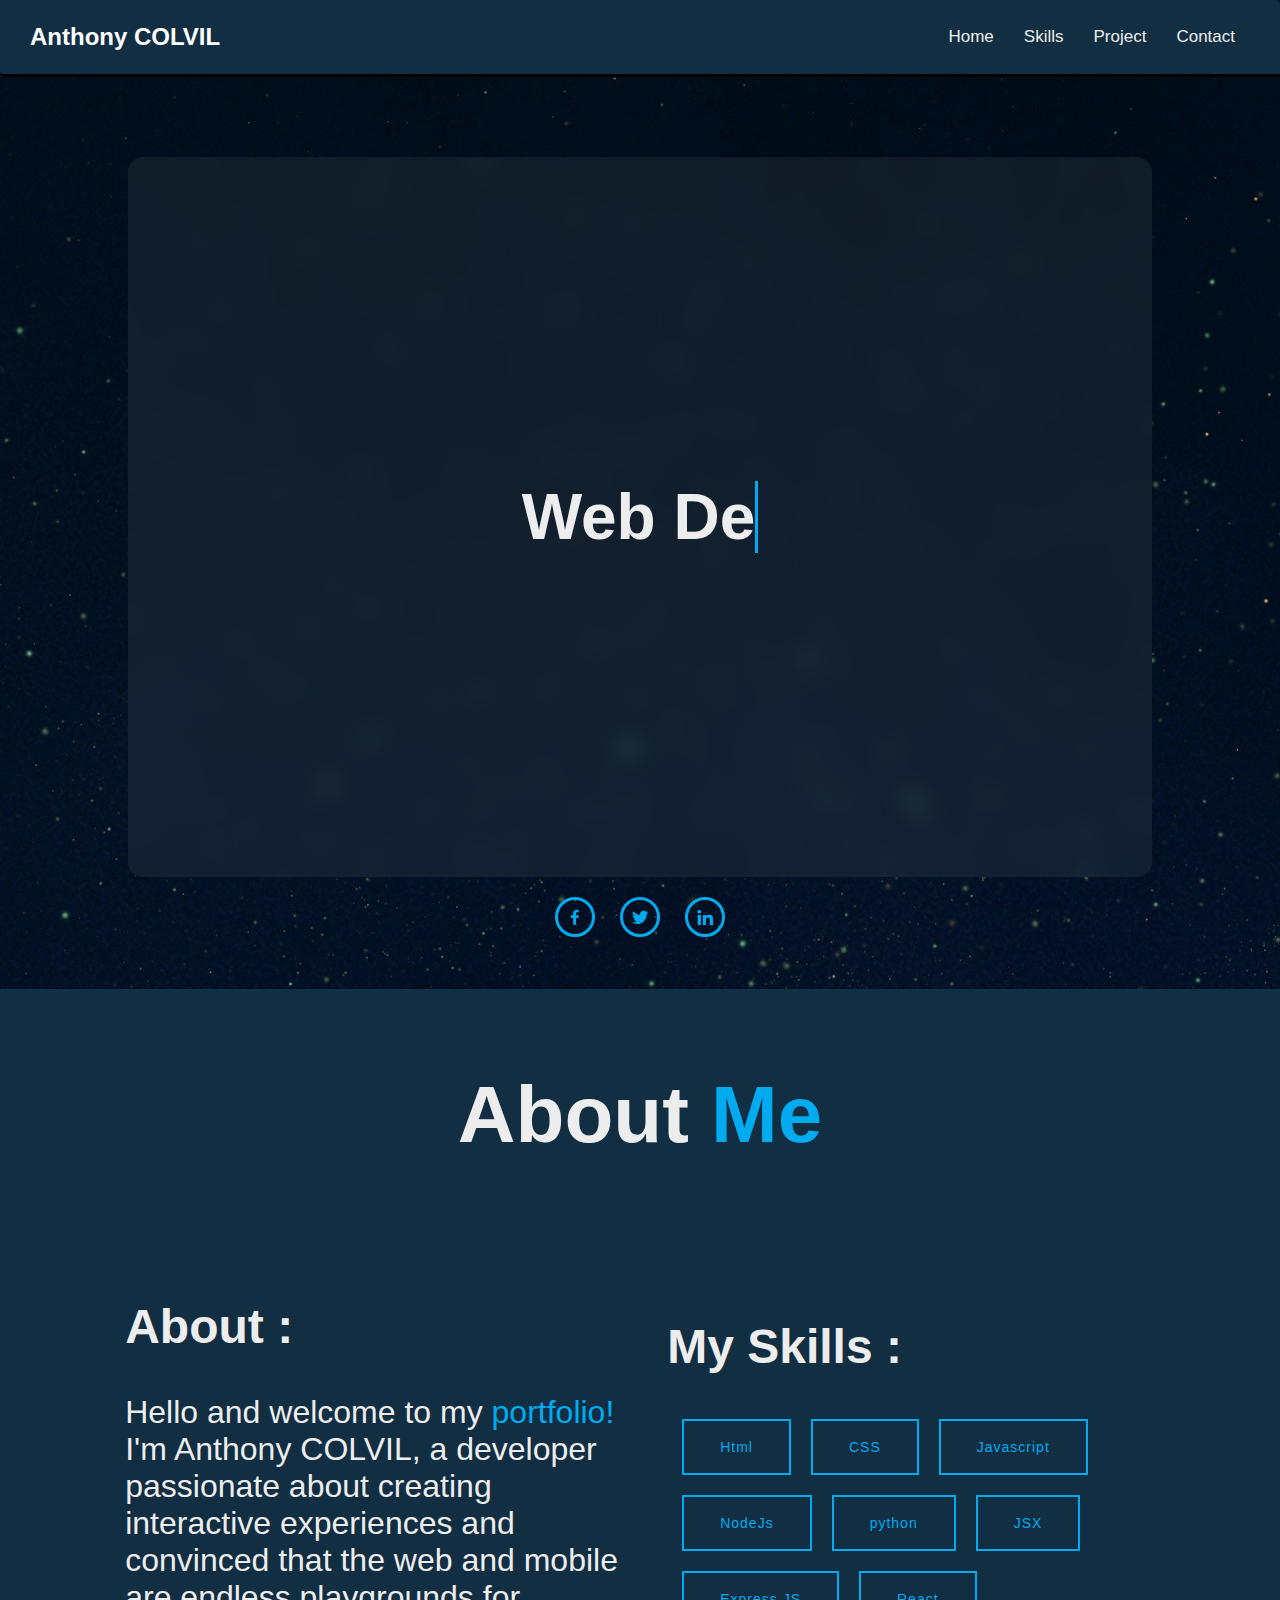
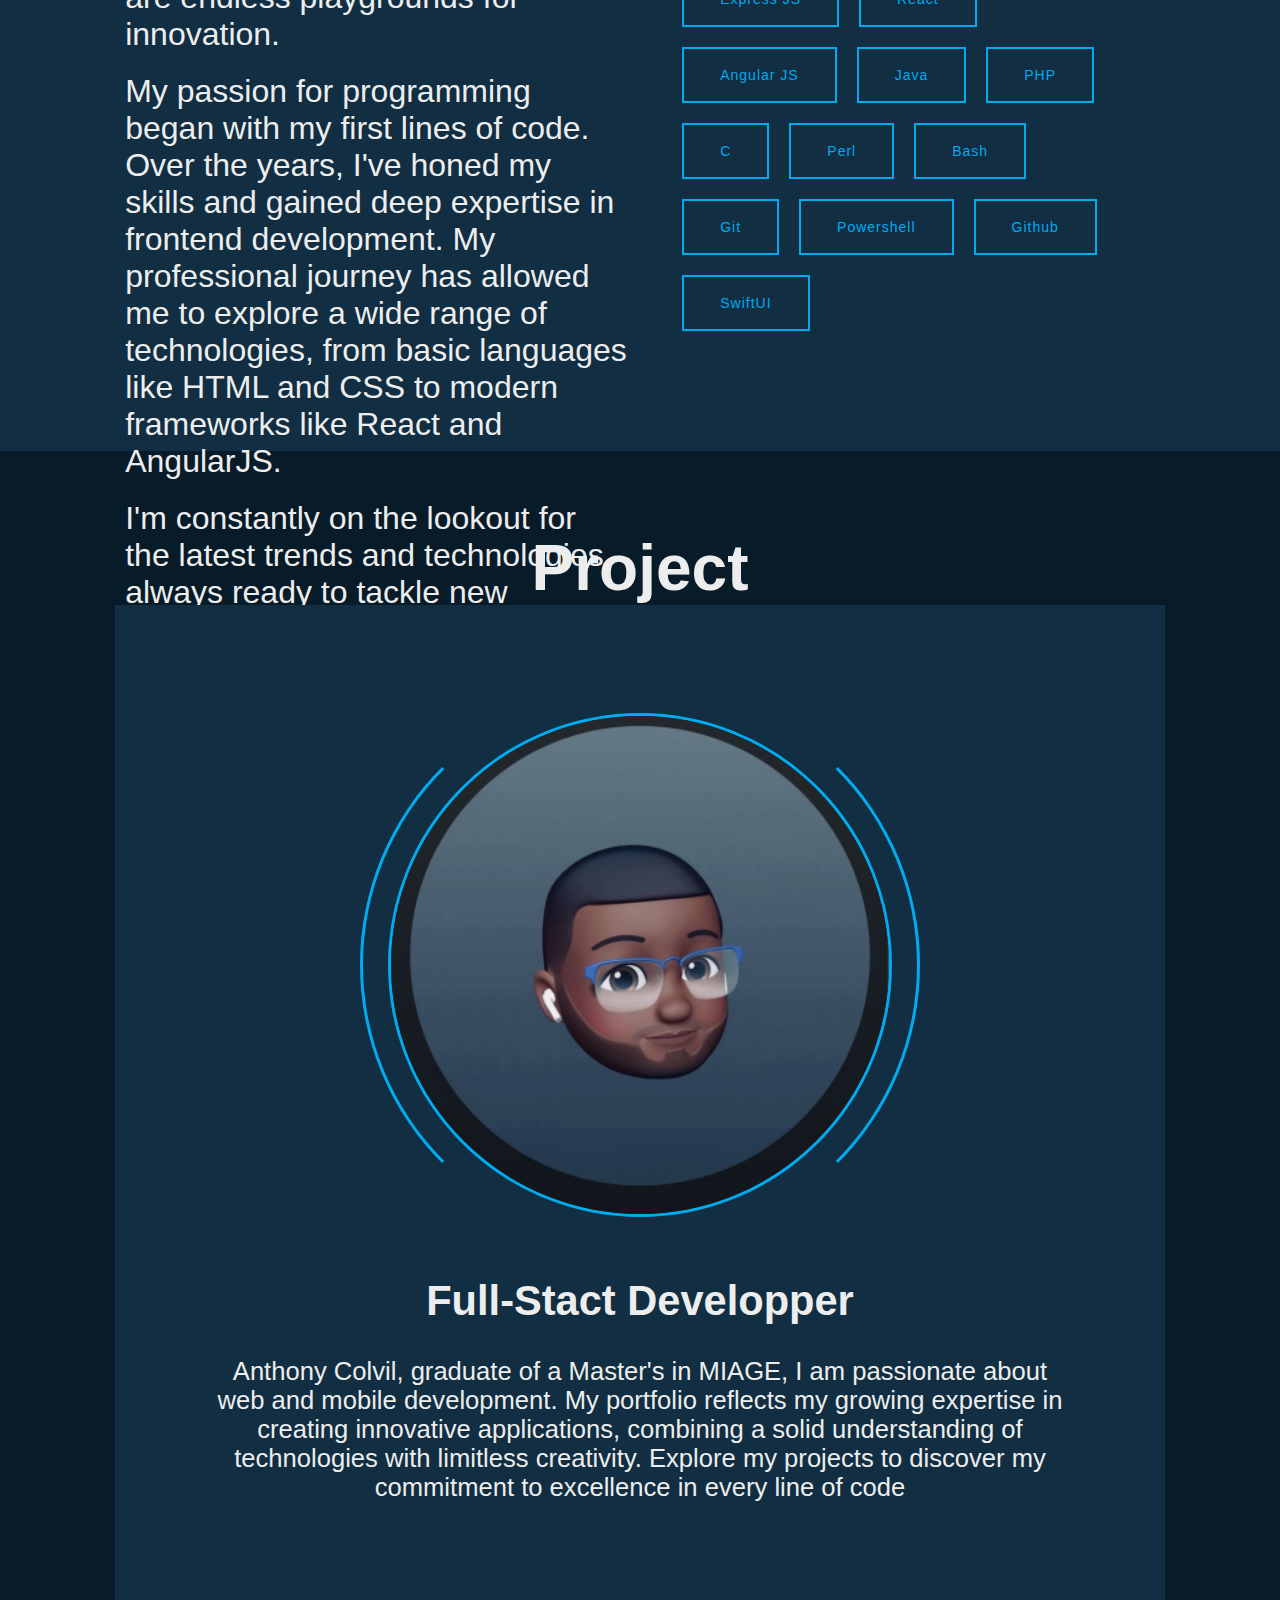
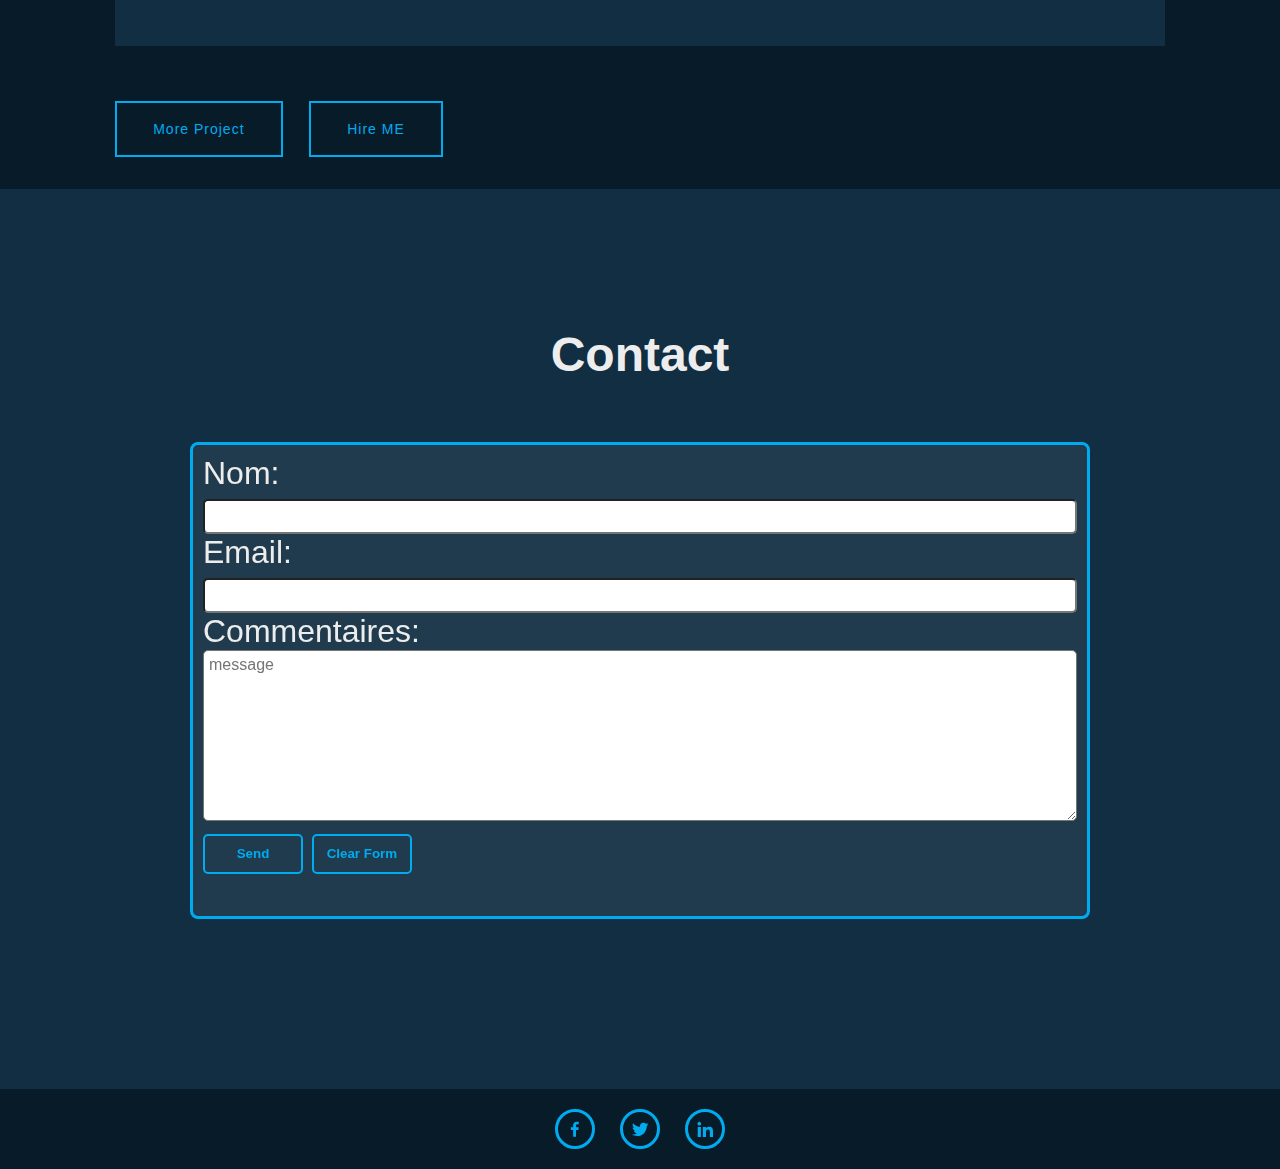
==== commit a4b2ad9d: "ajus" ====
--- a/index.html
+++ b/index.html
@@ -115,7 +115,7 @@
         <div>
           <section class="about" id="about">
             <div class="about-img">
-              <img src="../portfolio/img/Frame 2.png" alt="" />
+              <img src="./img/Frame 2.jpg" alt="" />
               <spane class="circle-spin"></spane>
             </div>
             <div class="about-content">
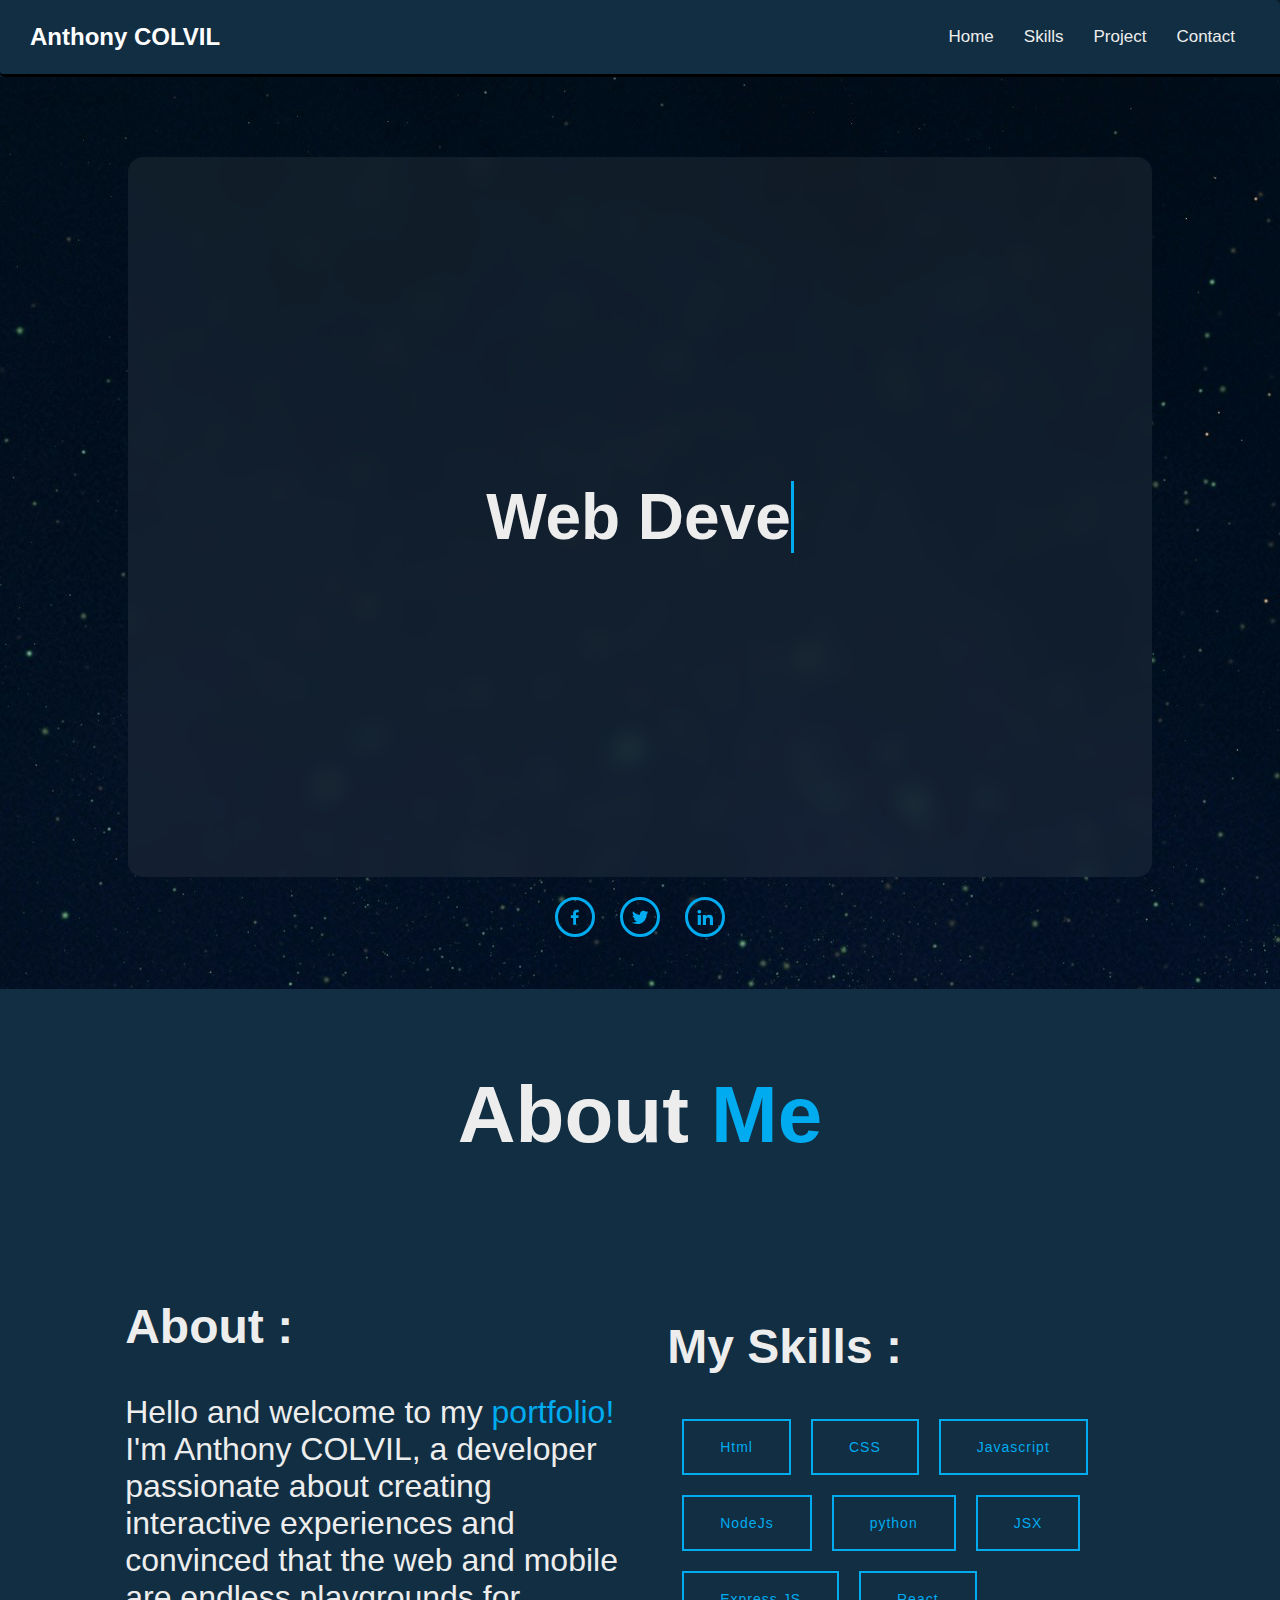
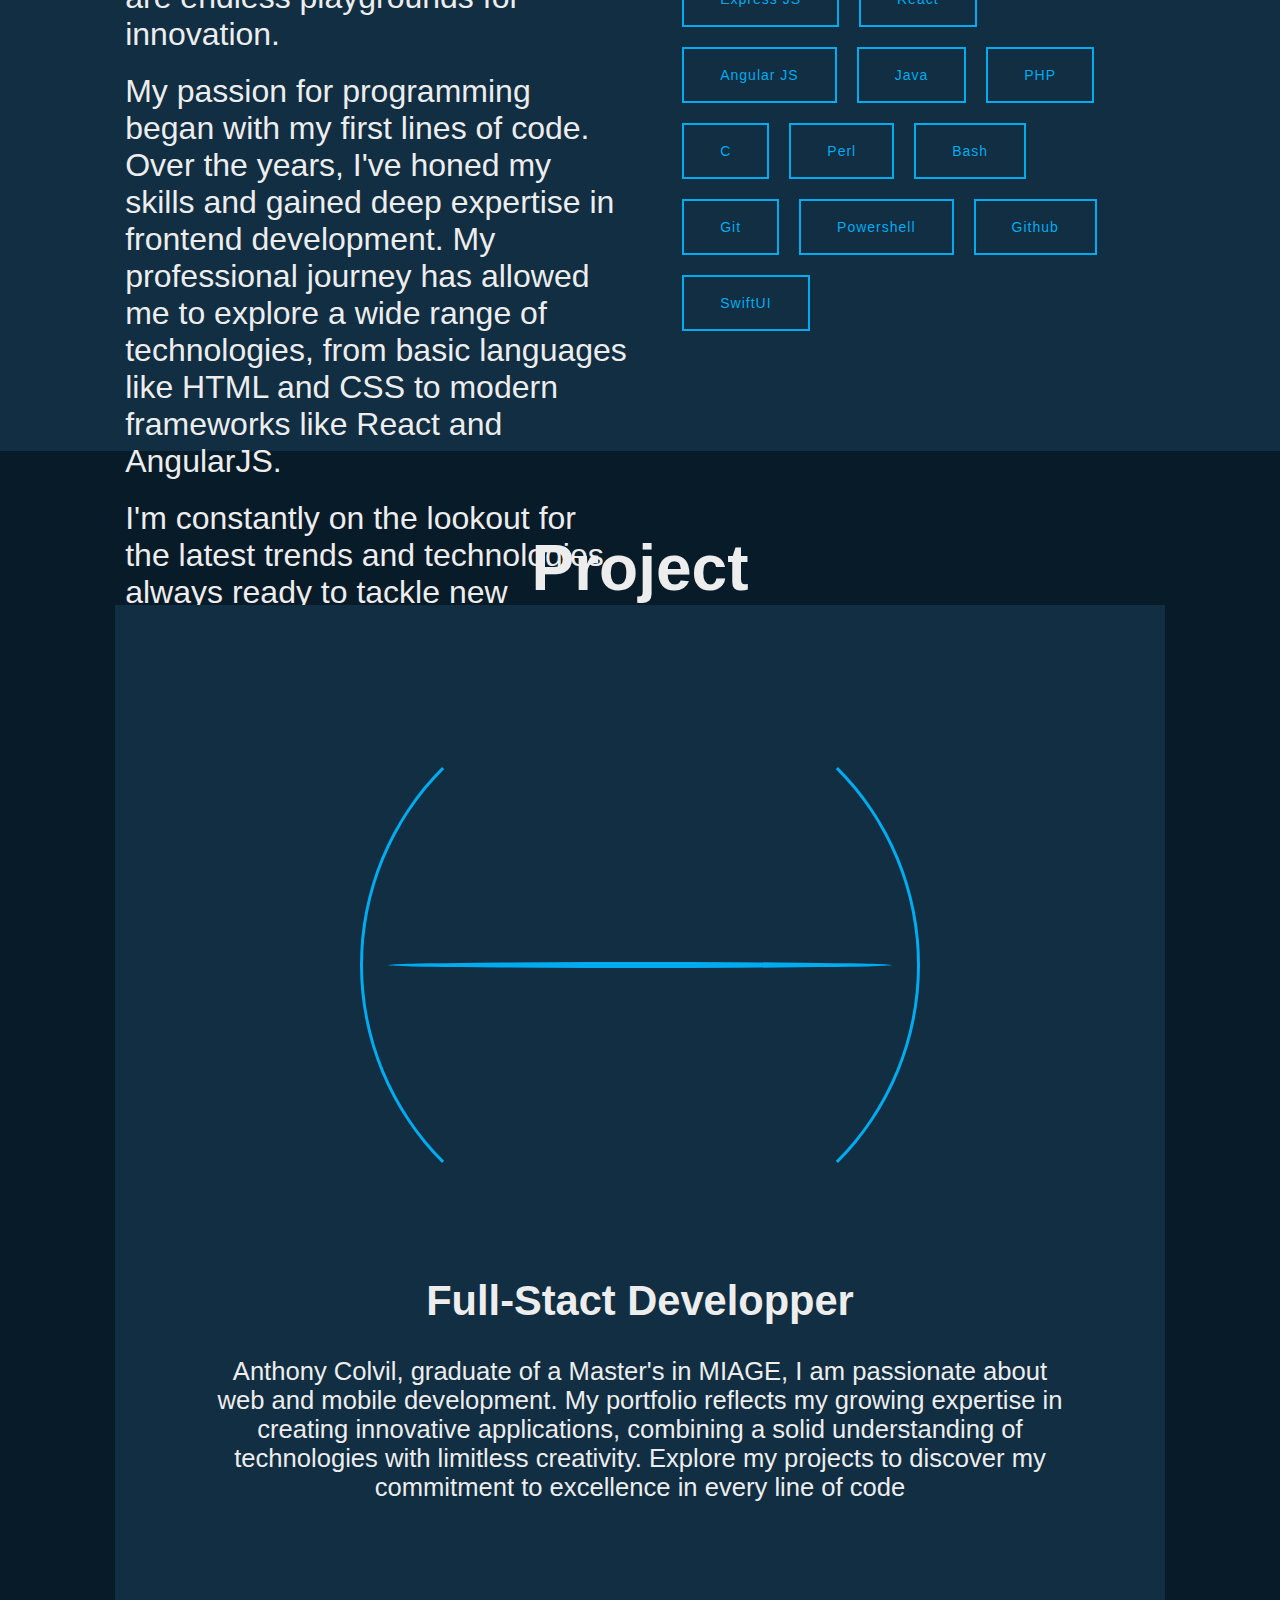
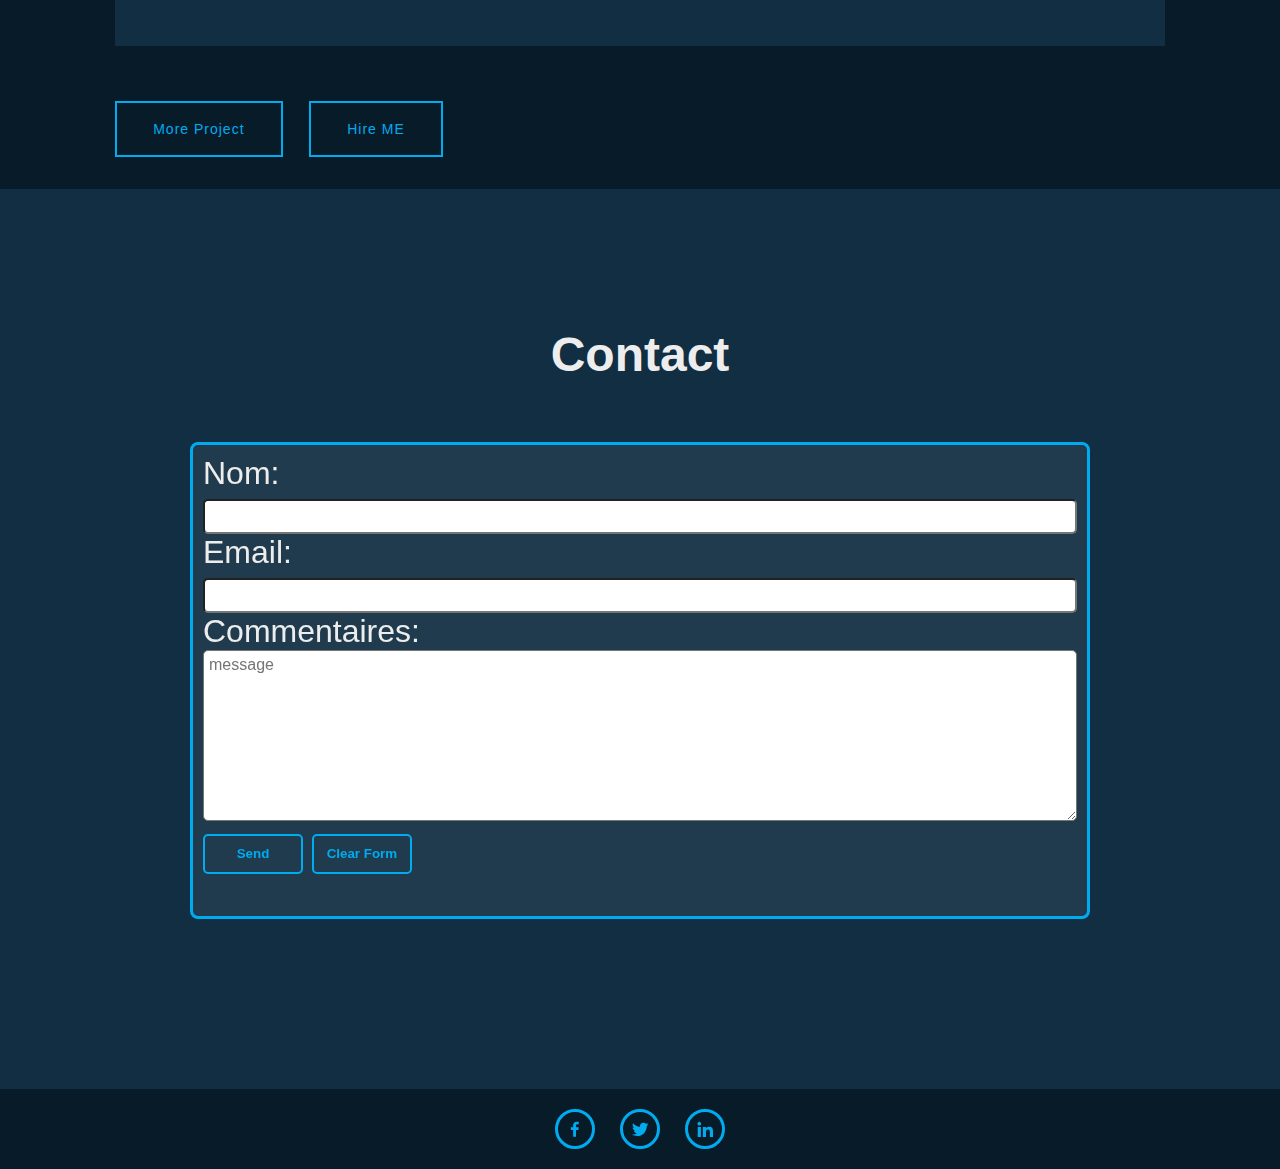
==== commit 6e9c77c5: "u" ====
--- a/index.html
+++ b/index.html
@@ -115,7 +115,7 @@
         <div>
           <section class="about" id="about">
             <div class="about-img">
-              <img src="./img/Frame 2.jpg" alt="" />
+              <img src="./img/Frame2.jpg" alt="" />
               <spane class="circle-spin"></spane>
             </div>
             <div class="about-content">
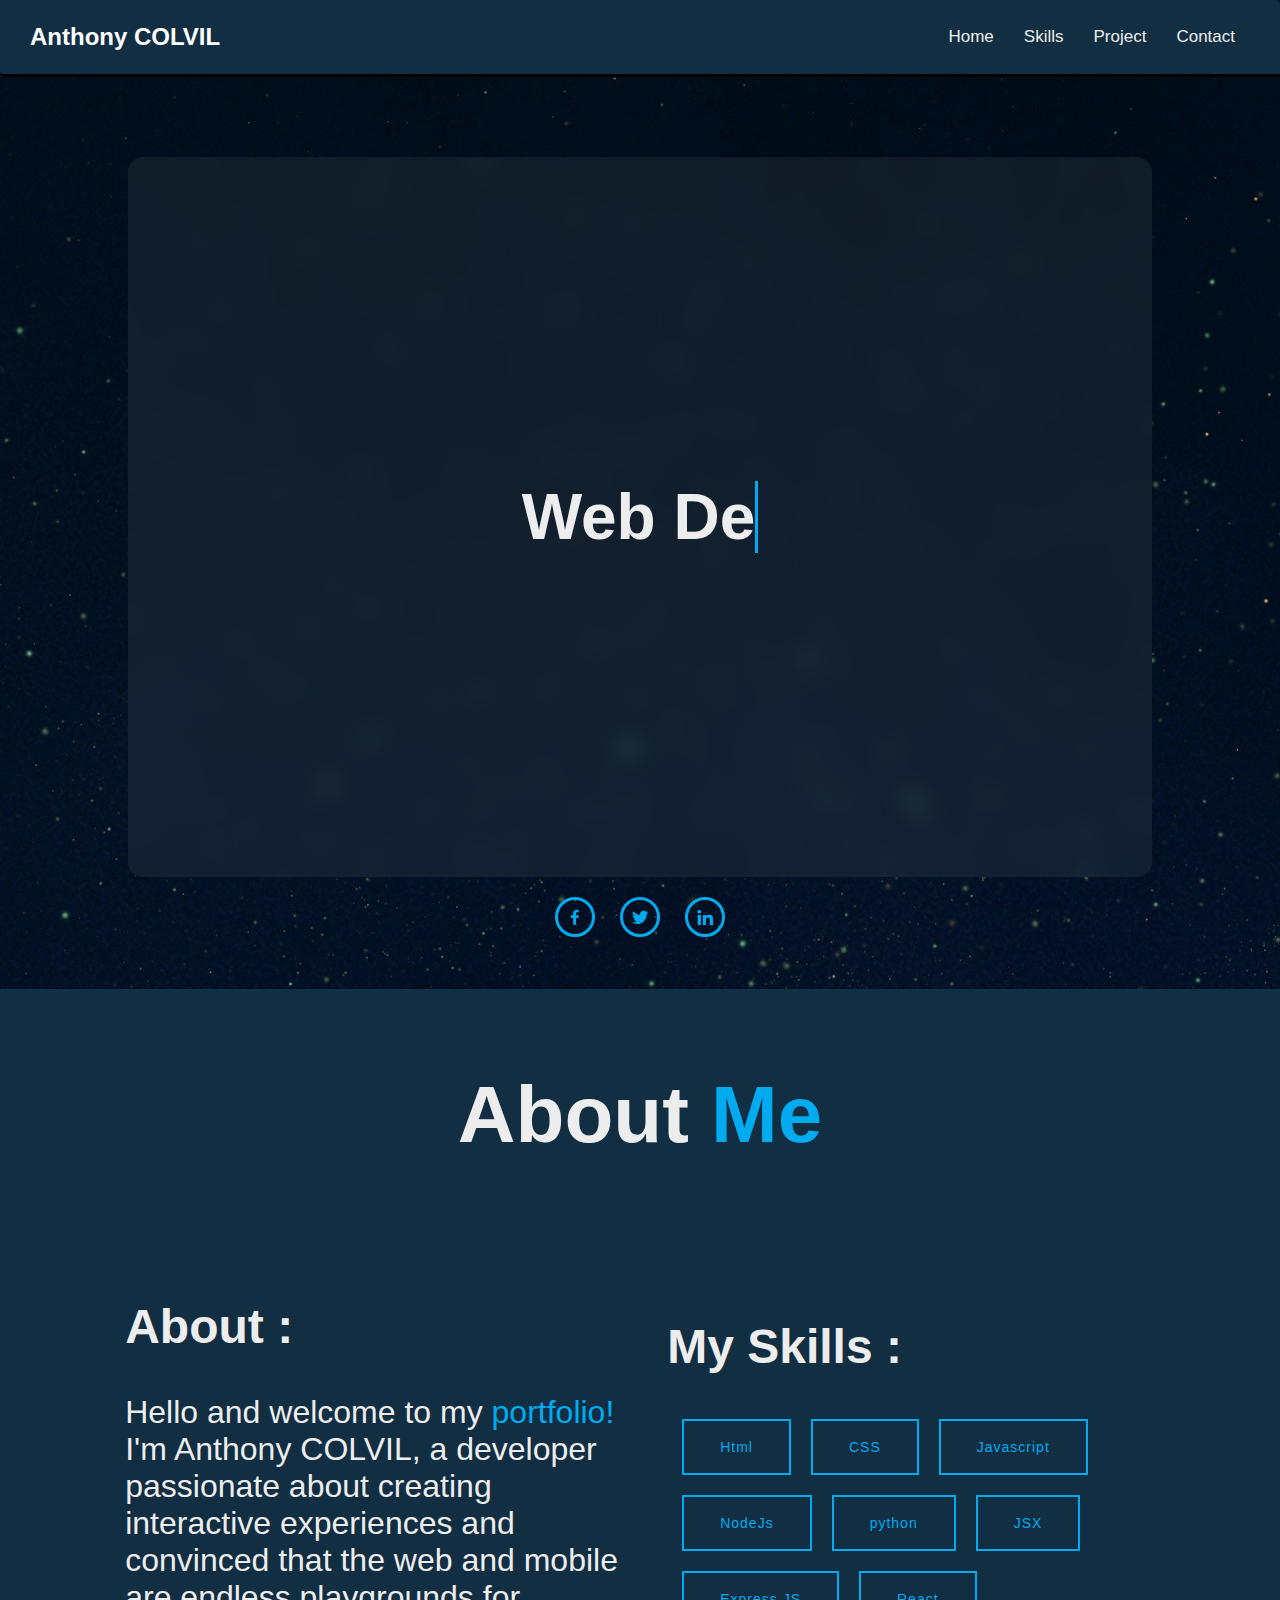
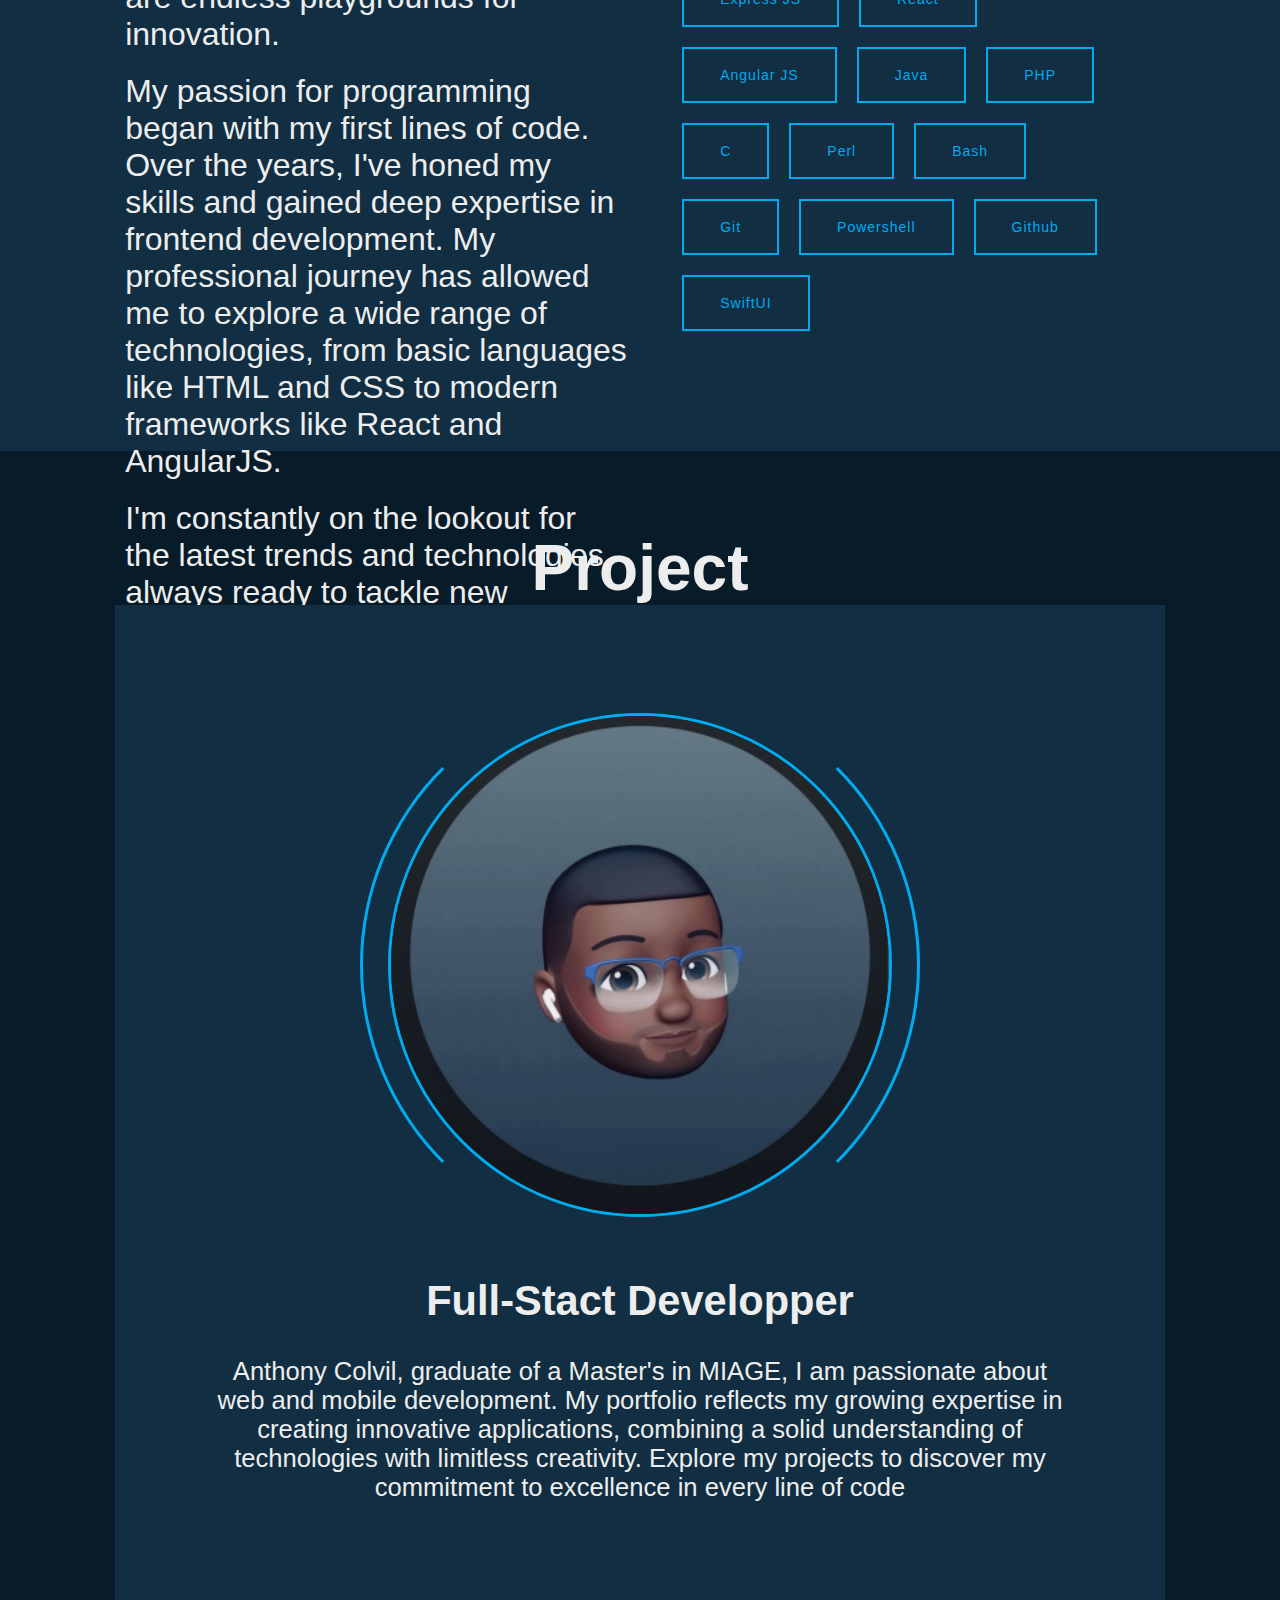
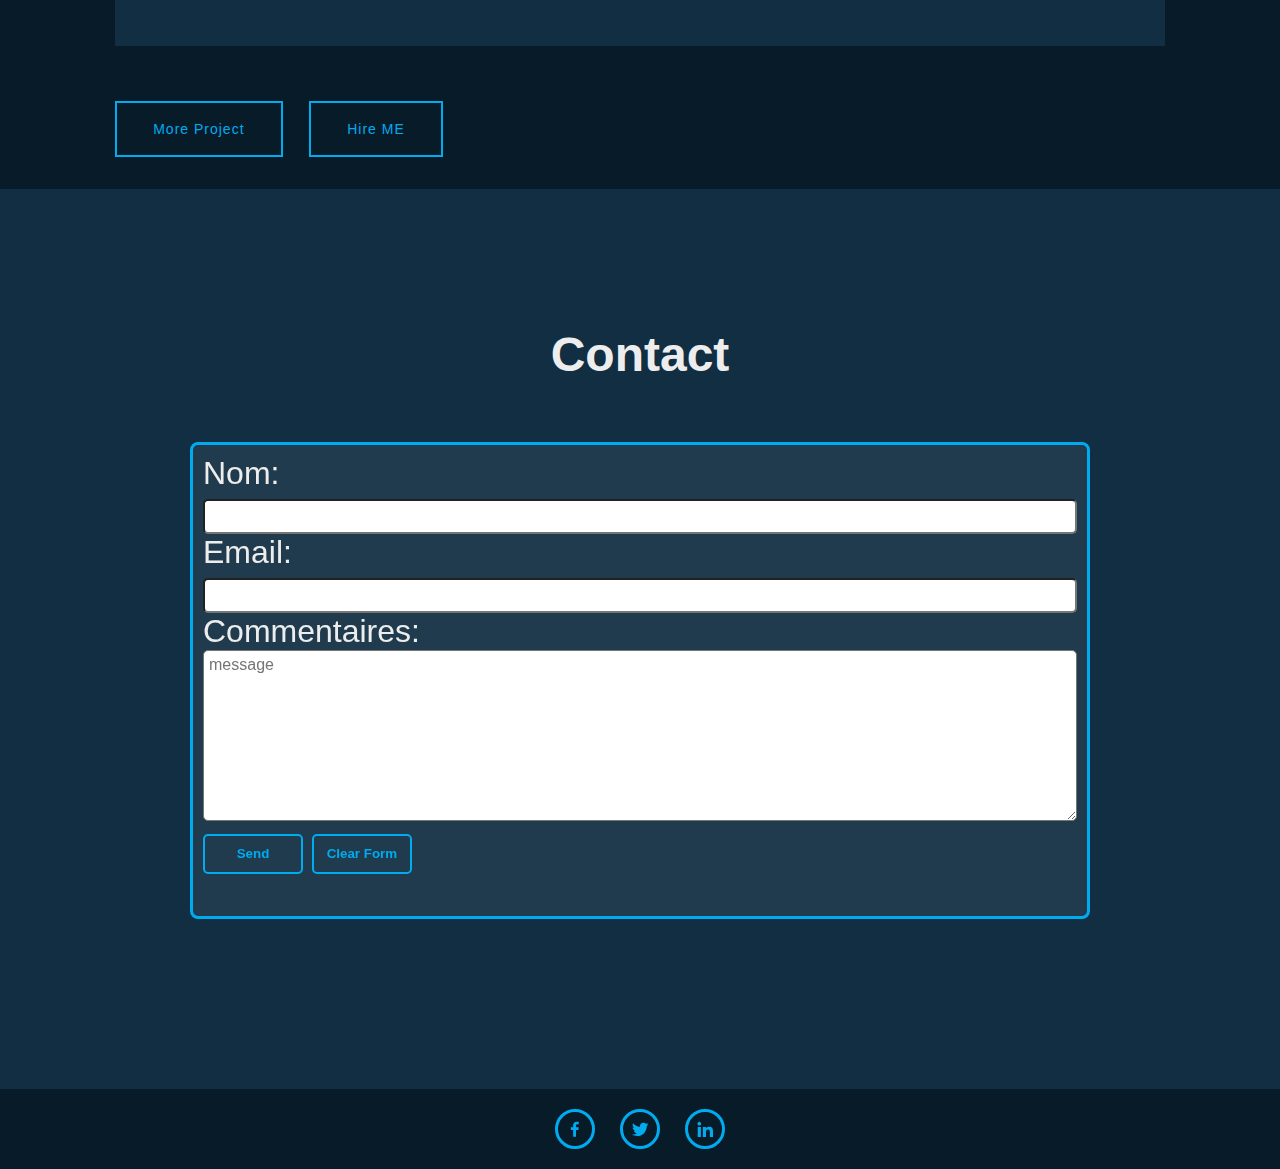
==== commit a130f630: "pl" ====
--- a/index.html
+++ b/index.html
@@ -115,7 +115,7 @@
         <div>
           <section class="about" id="about">
             <div class="about-img">
-              <img src="./img/Frame2.jpg" alt="" />
+              <img src="./img/profil.jpg" alt="" />
               <spane class="circle-spin"></spane>
             </div>
             <div class="about-content">
